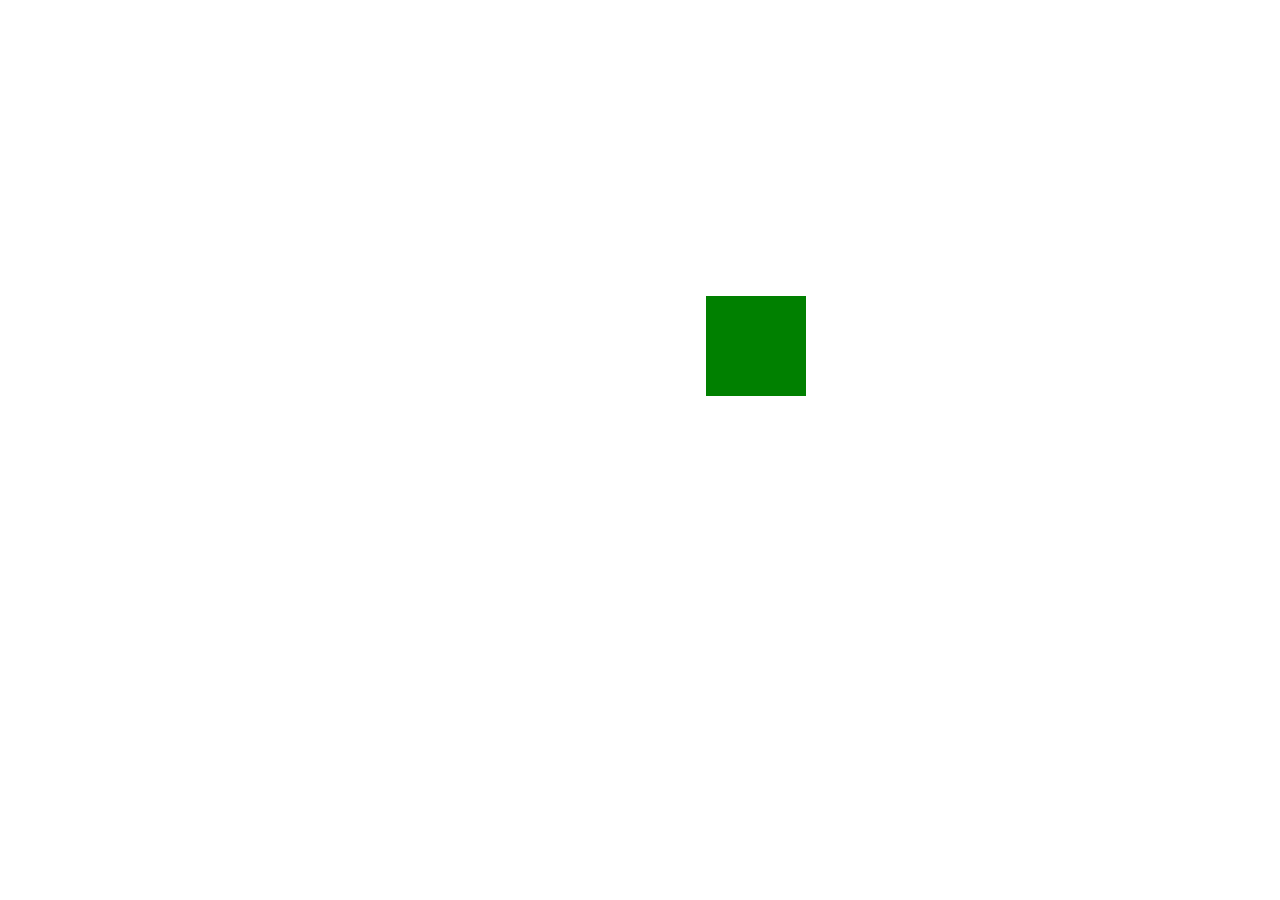
==== index.html @ 1ba421d8 "inital commit" ====
<!DOCTYPE html>
<html>

<head>
    <title>Bolierplate banner</title>
    <meta charset="utf-8">
    <meta http-equiv="X-UA-Compatible" content="IE=edge,chrome=1">
    <meta name="description" content="bolierplate banner">
    <meta name="viewport" content="width=device-width, initial-scale=1">
    <link rel="stylesheet" href="css/main.css">
</head>

<body>
 
 <div id="box"></div>

    <script src="js/olsTween.js" type="text/javascript" charset="utf-8" async defer></script>
    <script src="js/animation.js" type="text/javascript" charset="utf-8" async defer></script>
</body>

</html>
---- css/main.css ----
/*
*  html5 doctor css reset | http://html5doctor.com/html-5-reset-stylesheet
*/
html, body, div, span, object, iframe, h1, h2, h3, h4, h5, h6, p, blockquote, pre, abbr, address, cite, code, del, dfn, em, img, ins, kbd, q, samp, small, strong, sub, sup, var, b, i, dl, dt, dd, ol, ul, li, fieldset, form, label, legend, table, caption, tbody, tfoot, thead, tr, th, td, article, aside, canvas, details, figcaption, figure, footer, header, hgroup, menu, nav, section, summary, time, mark, audio, video {
  margin: 0;
  padding: 0;
  border: 0;
  outline: 0;
  font-size: 100%;
  vertical-align: baseline;
  background: transparent; }

body {
  line-height: 1; }

article, aside, details, figcaption, figure, footer, header, hgroup, menu, nav, section {
  display: block; }

nav ul {
  list-style: none; }

blockquote, q {
  quotes: none; }

blockquote:before, blockquote:after, q:before, q:after {
  content: none; }

a {
  margin: 0;
  padding: 0;
  font-size: 100%;
  vertical-align: baseline;
  background: transparent; }

ins {
  background-color: #ff9;
  color: #000;
  text-decoration: none; }

mark {
  background-color: #ff9;
  color: #000;
  font-style: italic;
  font-weight: bold; }

del {
  text-decoration: line-through; }

abbr[title], dfn[title] {
  border-bottom: 1px dotted;
  cursor: help; }

table {
  border-collapse: collapse;
  border-spacing: 0; }

hr {
  display: block;
  height: 1px;
  border: 0;
  border-top: 1px solid #ccc;
  margin: 1em 0;
  padding: 0; }

input, select {
  vertical-align: middle; }

#box {
  width: 100px;
  height: 100px;
  background: green; }

/*# sourceMappingURL=main.css.map */
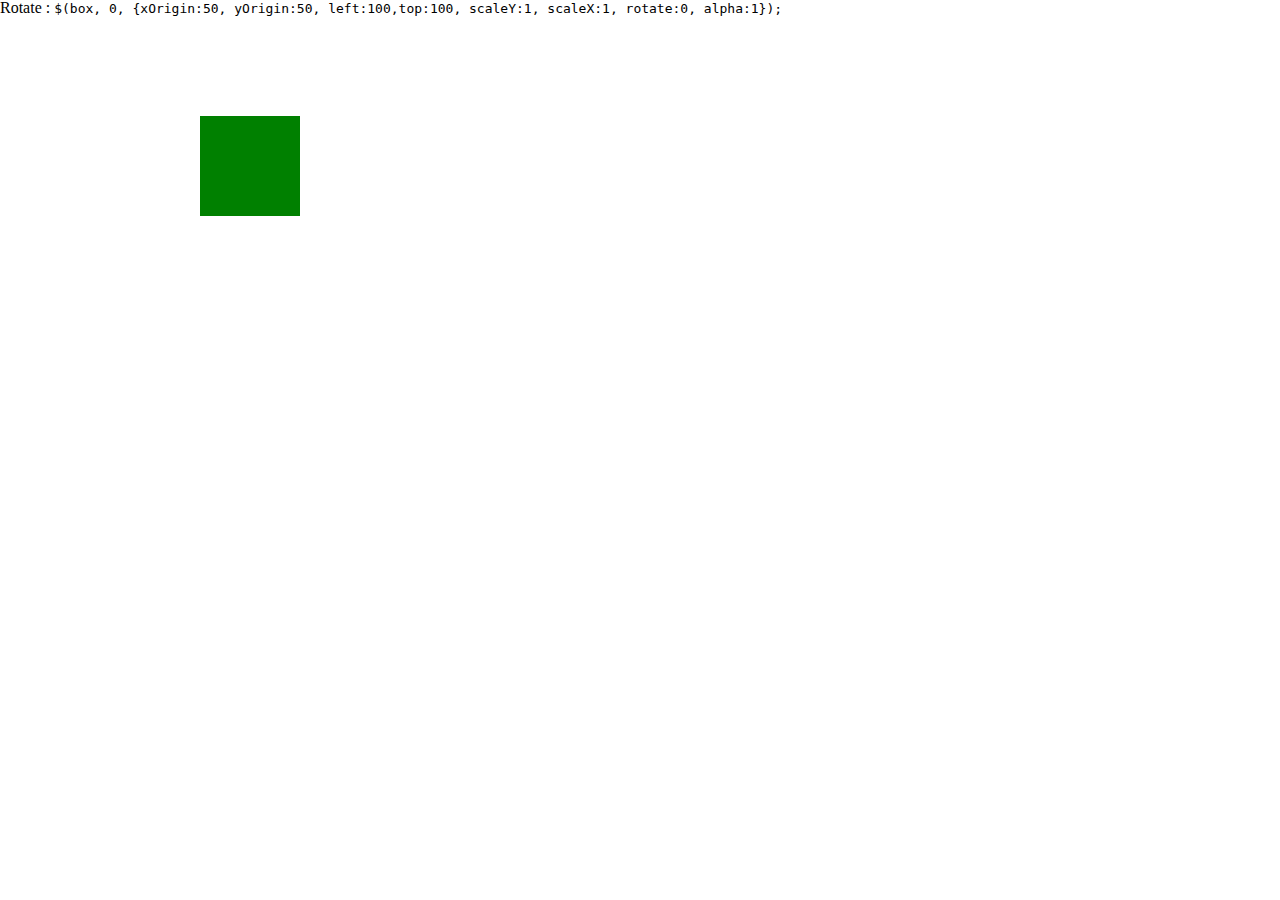
==== commit aba06297: "updates" ====
--- a/index.html
+++ b/index.html
@@ -12,6 +12,12 @@
 
 <body>
  
+ Rotate :
+
+<code>
+     $(box, 0, {xOrigin:50, yOrigin:50, left:100,top:100, scaleY:1, scaleX:1, rotate:0, alpha:1});
+</code>
+
  <div id="box"></div>
 
     <script src="js/olsTween.js" type="text/javascript" charset="utf-8" async defer></script>
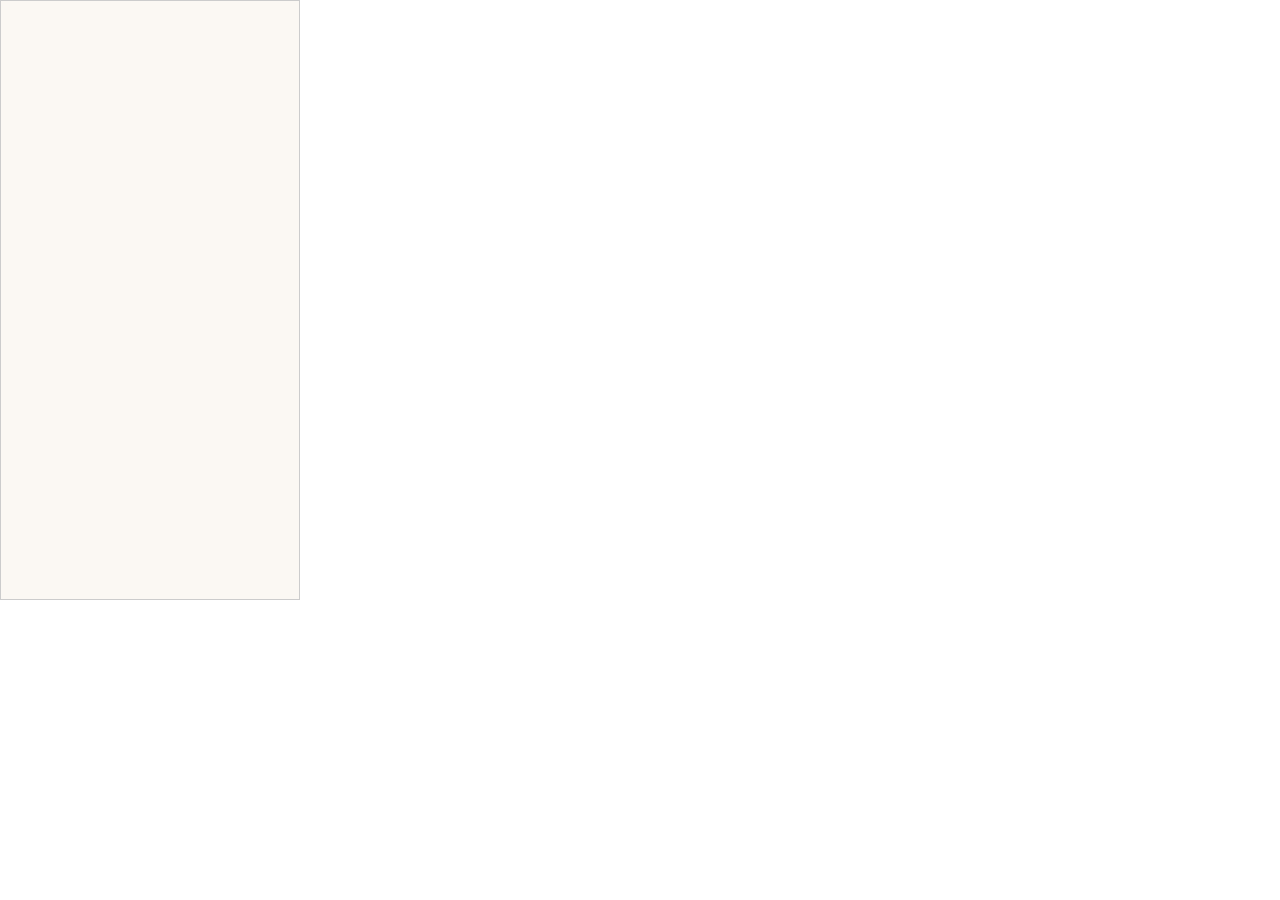
==== commit d7d5696b: "updated mixins, changed behavour of transforms and added skew" ====
--- a/index.html
+++ b/index.html
@@ -2,24 +2,17 @@
 <html>
 
 <head>
-    <title>Bolierplate banner</title>
+    <title>HTML5 Banner</title>
     <meta charset="utf-8">
-    <meta http-equiv="X-UA-Compatible" content="IE=edge,chrome=1">
+    <meta http-equiv="X-UA-Compatible" content="IE=edge">
     <meta name="description" content="bolierplate banner">
     <meta name="viewport" content="width=device-width, initial-scale=1">
     <link rel="stylesheet" href="css/main.css">
 </head>
 
 <body>
- 
- Rotate :
-
-<code>
-     $(box, 0, {xOrigin:50, yOrigin:50, left:100,top:100, scaleY:1, scaleX:1, rotate:0, alpha:1});
-</code>
-
- <div id="box"></div>
-
+    <div id="mainContent">
+    </div>
     <script src="js/olsTween.js" type="text/javascript" charset="utf-8" async defer></script>
     <script src="js/animation.js" type="text/javascript" charset="utf-8" async defer></script>
 </body>
--- a/css/main.css
+++ b/css/main.css
@@ -1,73 +1,49 @@
-/*
-*  html5 doctor css reset | http://html5doctor.com/html-5-reset-stylesheet
-*/
-html, body, div, span, object, iframe, h1, h2, h3, h4, h5, h6, p, blockquote, pre, abbr, address, cite, code, del, dfn, em, img, ins, kbd, q, samp, small, strong, sub, sup, var, b, i, dl, dt, dd, ol, ul, li, fieldset, form, label, legend, table, caption, tbody, tfoot, thead, tr, th, td, article, aside, canvas, details, figcaption, figure, footer, header, hgroup, menu, nav, section, summary, time, mark, audio, video {
+/* ==============================================================================================
+Sass variables 
+============================================================================================== */
+/* ==============================================================================================
+
+  Fonts 
+  To add fonts use fontPrep https://github.com/briangonzalez/fontprep to create font
+
+  To create a custom set of fonts convert to hex and use subset of fontprep or other font 
+  conversion tool -  http://www.unit-conversion.info/texttools/hexadecimal/ 
+ 
+============================================================================================== */
+html {
+  box-sizing: border-box; }
+
+*,
+*:before,
+*:after {
+  box-sizing: inherit; }
+
+body {
   margin: 0;
   padding: 0;
-  border: 0;
-  outline: 0;
-  font-size: 100%;
-  vertical-align: baseline;
-  background: transparent; }
+  color: #0c365a;
+  -webkit-font-smoothing: 1antialiased; }
 
-body {
-  line-height: 1; }
+#mainContent {
+  position: relative;
+  overflow: hidden;
+  width: 300px;
+  height: 600px;
+  cursor: pointer;
+  border: 1px solid #ccc;
+  background: #fbf8f3; }
 
-article, aside, details, figcaption, figure, footer, header, hgroup, menu, nav, section {
-  display: block; }
+#mainContent div,
+#mainContent img {
+  position: absolute; }
 
-nav ul {
-  list-style: none; }
-
-blockquote, q {
-  quotes: none; }
-
-blockquote:before, blockquote:after, q:before, q:after {
-  content: none; }
-
-a {
-  margin: 0;
-  padding: 0;
-  font-size: 100%;
-  vertical-align: baseline;
-  background: transparent; }
-
-ins {
-  background-color: #ff9;
-  color: #000;
-  text-decoration: none; }
-
-mark {
-  background-color: #ff9;
-  color: #000;
-  font-style: italic;
-  font-weight: bold; }
-
-del {
-  text-decoration: line-through; }
-
-abbr[title], dfn[title] {
-  border-bottom: 1px dotted;
-  cursor: help; }
-
-table {
-  border-collapse: collapse;
-  border-spacing: 0; }
-
-hr {
-  display: block;
-  height: 1px;
-  border: 0;
-  border-top: 1px solid #ccc;
-  margin: 1em 0;
-  padding: 0; }
-
-input, select {
-  vertical-align: middle; }
-
-#box {
-  width: 100px;
-  height: 100px;
-  background: green; }
+#bg-exit {
+  position: absolute;
+  top: 0;
+  left: 0;
+  width: 300px;
+  height: 600px;
+  cursor: pointer;
+  background-color: rgba(255, 255, 255, 0); }
 
 /*# sourceMappingURL=main.css.map */
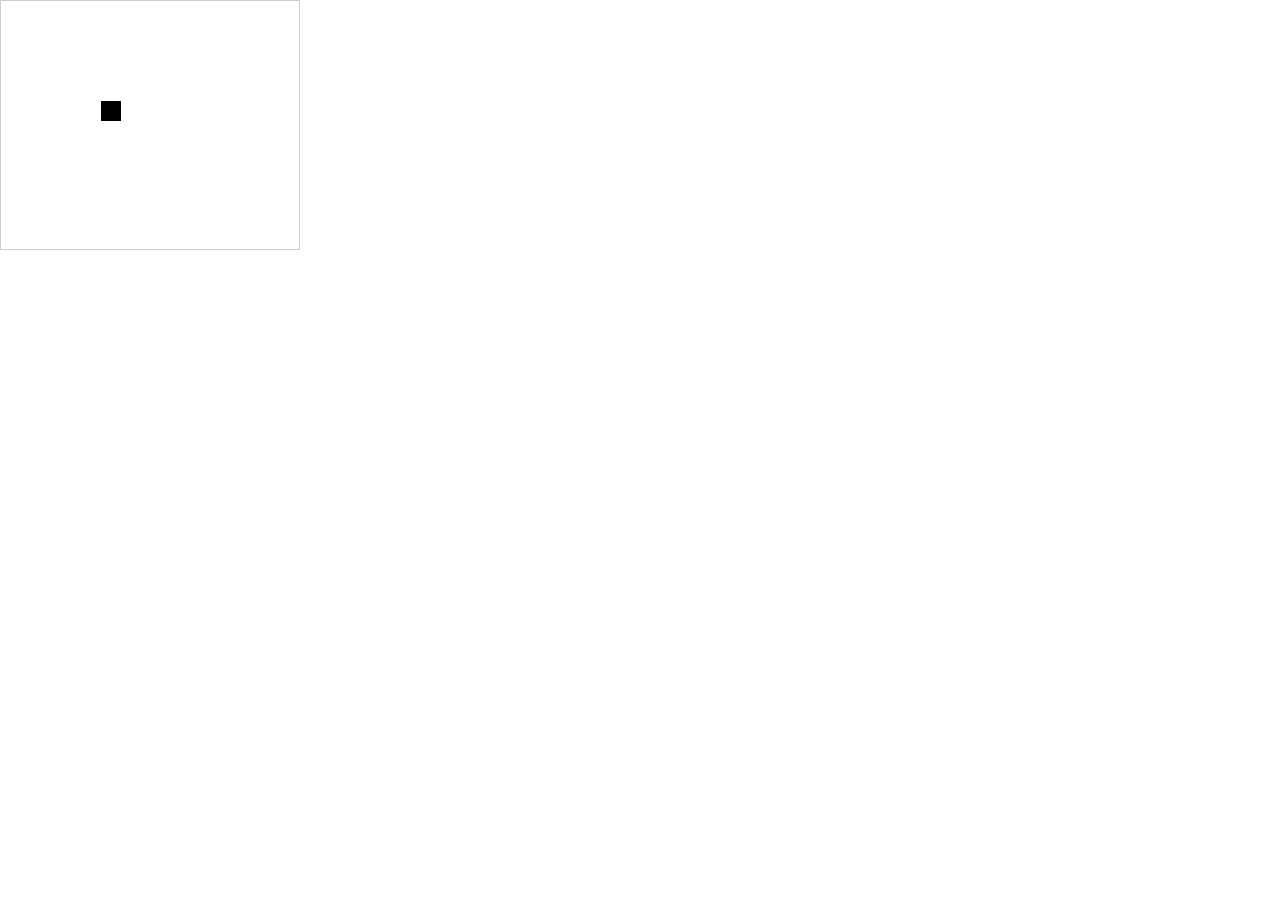
==== commit 5c8e39f2: "changed usage from preset Selectors to queryselector within tween function" ====
--- a/index.html
+++ b/index.html
@@ -11,7 +11,9 @@
 </head>
 
 <body>
+
     <div id="mainContent">
+    <div id="box"></div>
     </div>
     <script src="js/olsTween.js" type="text/javascript" charset="utf-8" async defer></script>
     <script src="js/animation.js" type="text/javascript" charset="utf-8" async defer></script>
--- a/css/main.css
+++ b/css/main.css
@@ -28,10 +28,10 @@
   position: relative;
   overflow: hidden;
   width: 300px;
-  height: 600px;
+  height: 250px;
   cursor: pointer;
   border: 1px solid #ccc;
-  background: #fbf8f3; }
+  background: #FFF; }
 
 #mainContent div,
 #mainContent img {
@@ -42,8 +42,12 @@
   top: 0;
   left: 0;
   width: 300px;
-  height: 600px;
-  cursor: pointer;
-  background-color: rgba(255, 255, 255, 0); }
+  height: 250px;
+  cursor: pointer; }
+
+#box {
+  width: 20px;
+  height: 20px;
+  background: black; }
 
 /*# sourceMappingURL=main.css.map */
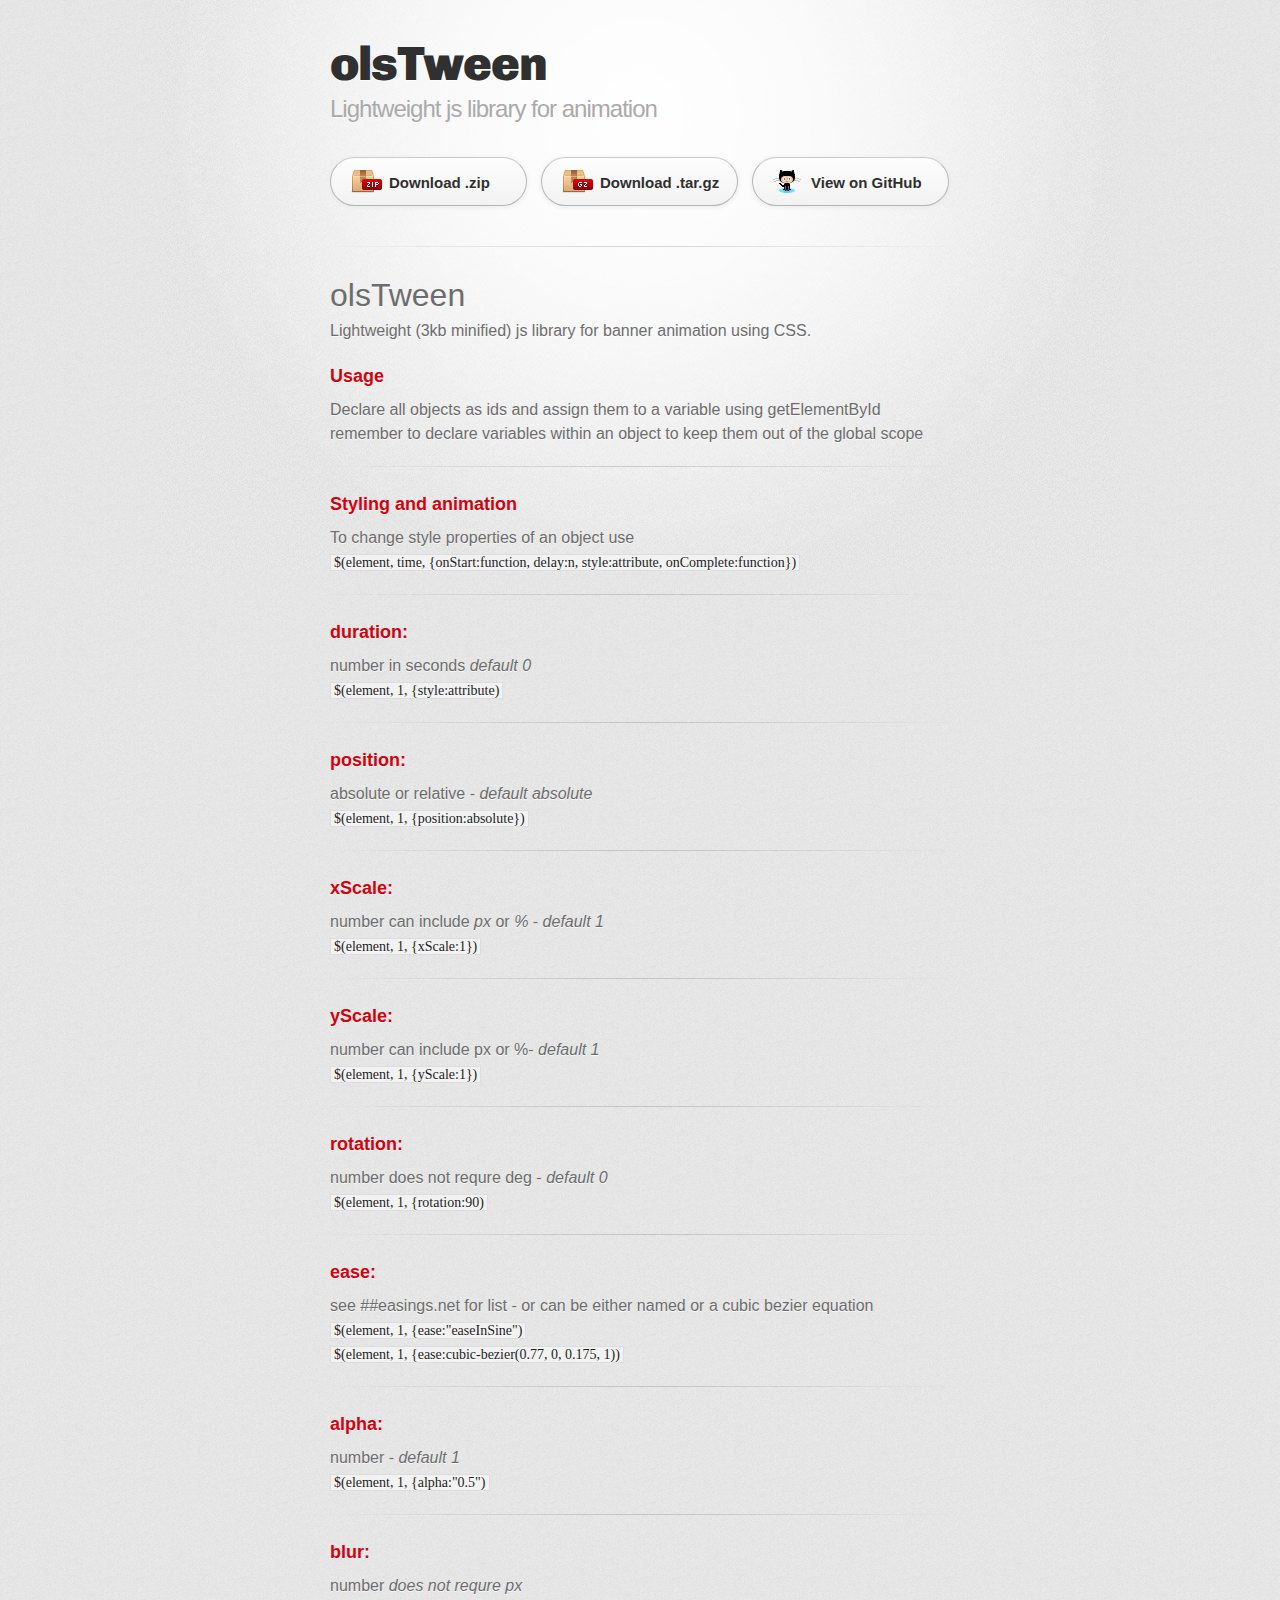
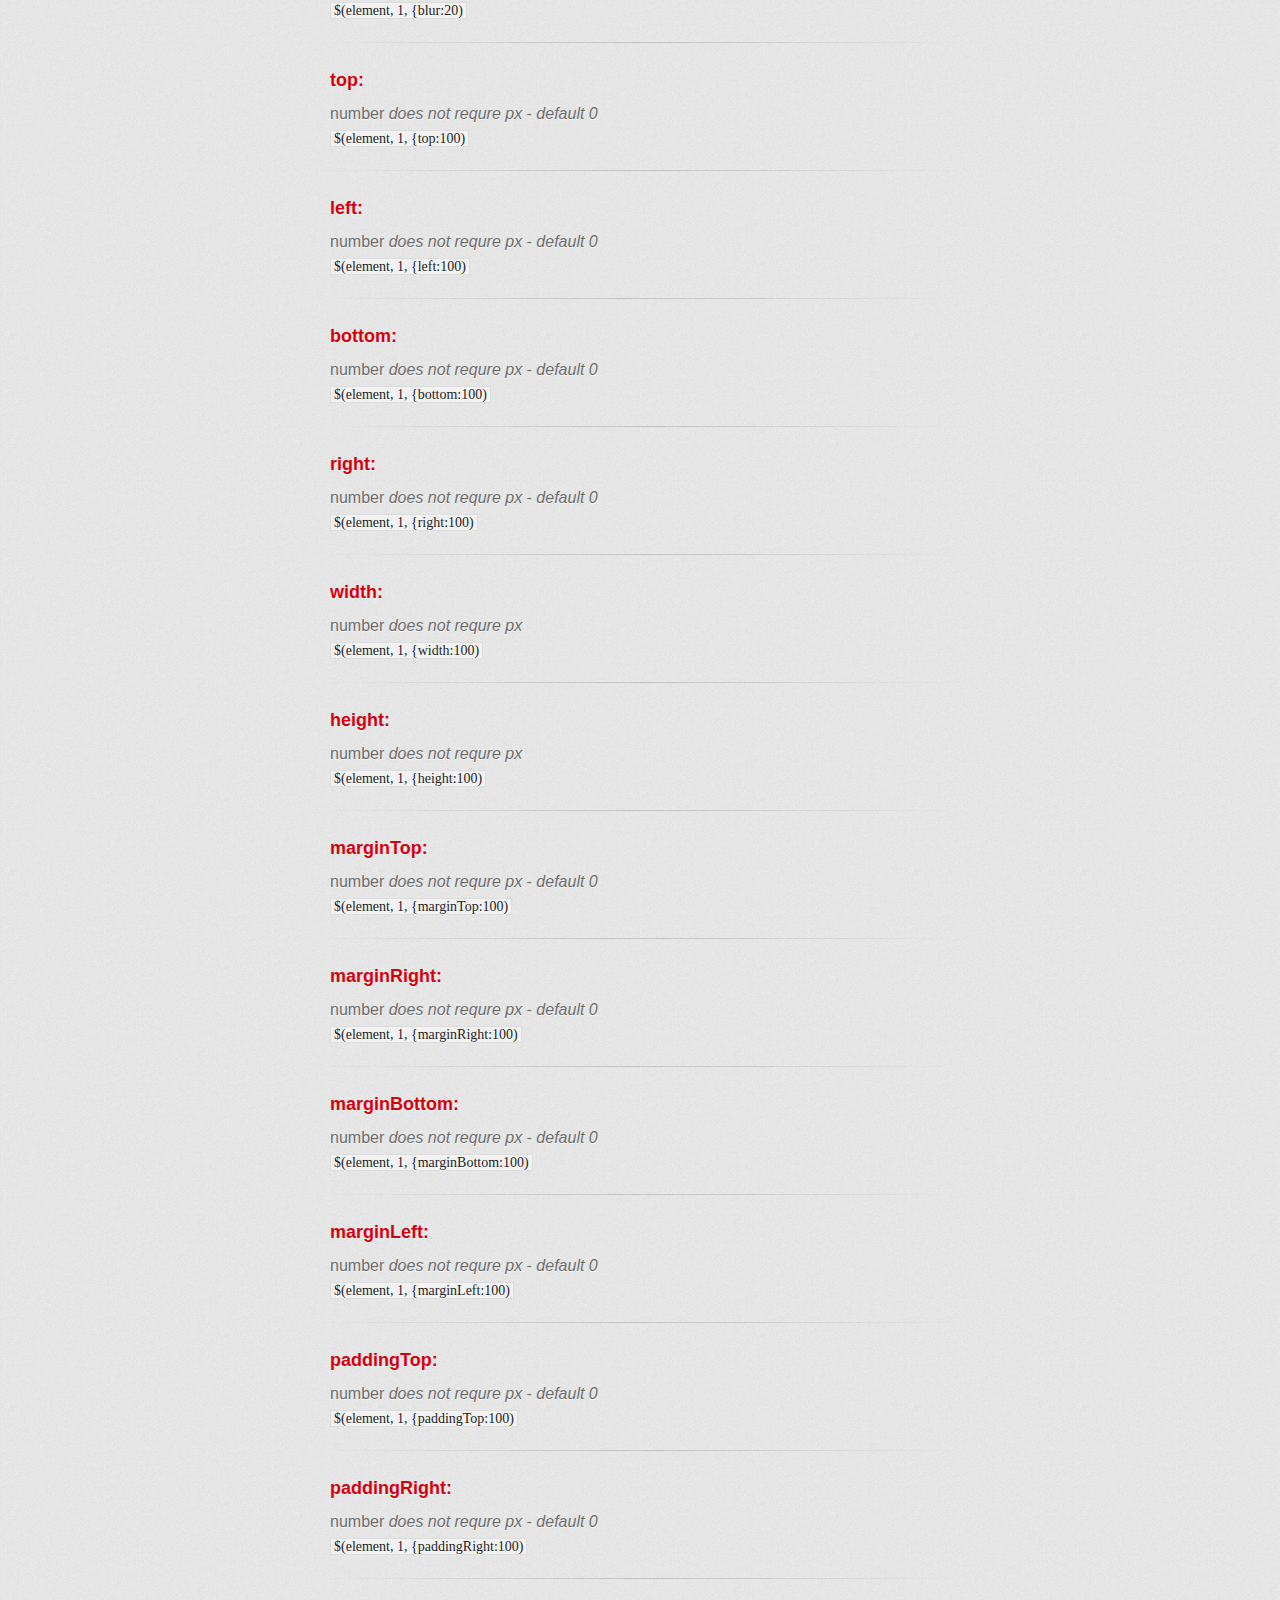
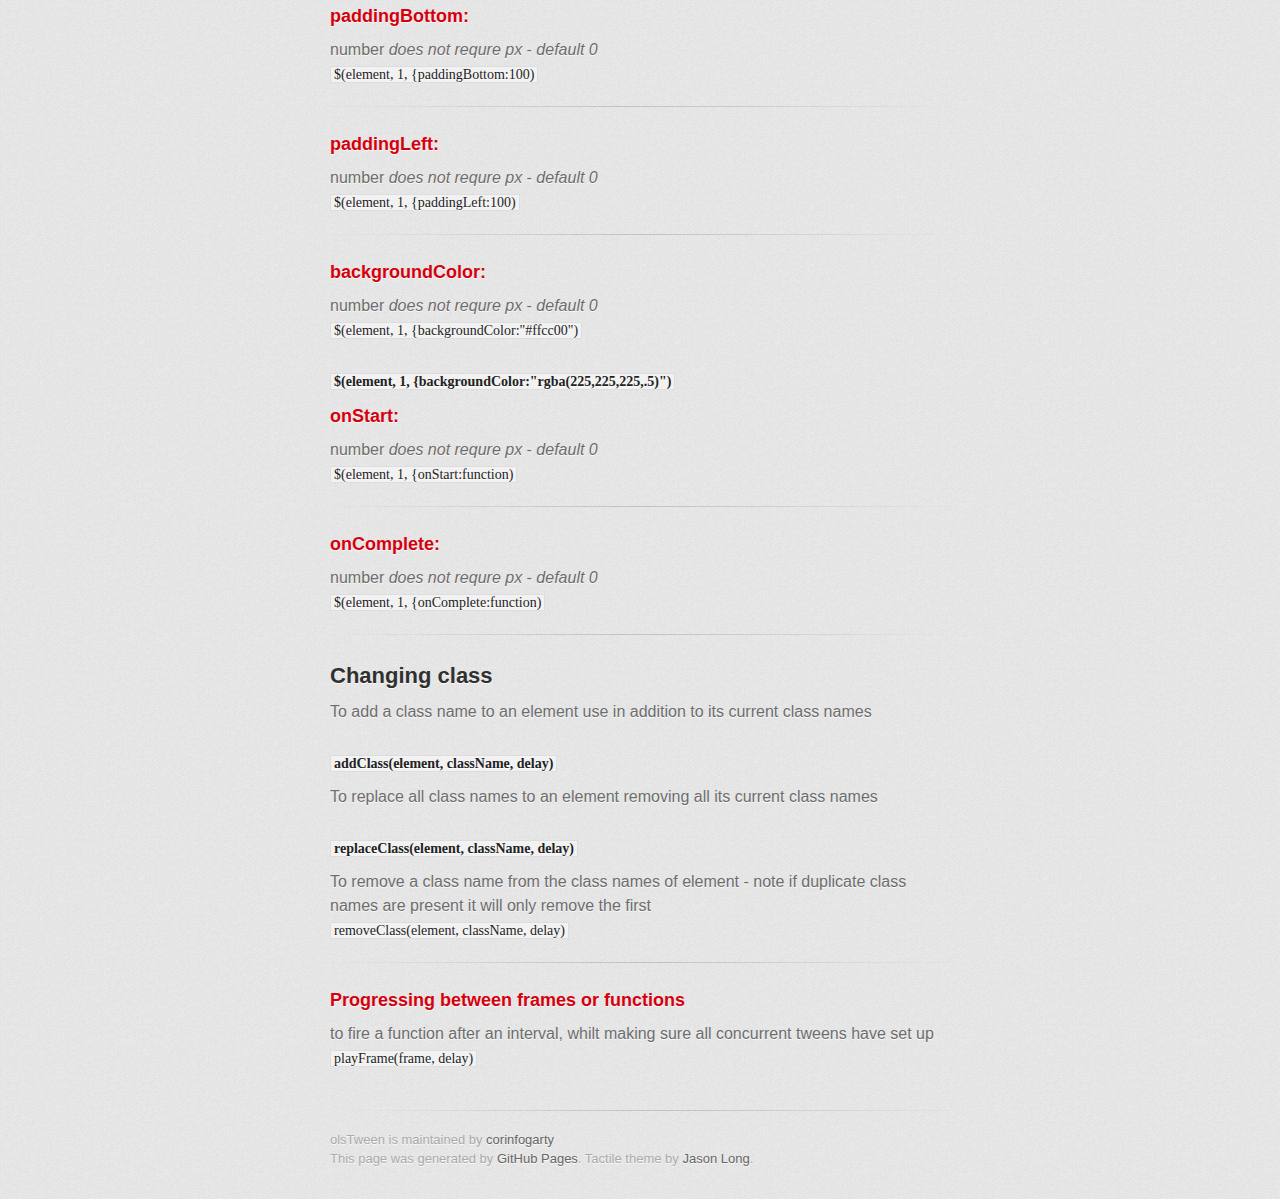
==== commit e2778062: "Create gh-pages branch via GitHub" ====
--- a/index.html
+++ b/index.html
@@ -1,22 +1,293 @@
 <!DOCTYPE html>
 <html>
-
-<head>
-    <title>HTML5 Banner</title>
-    <meta charset="utf-8">
-    <meta http-equiv="X-UA-Compatible" content="IE=edge">
-    <meta name="description" content="bolierplate banner">
-    <meta name="viewport" content="width=device-width, initial-scale=1">
-    <link rel="stylesheet" href="css/main.css">
-</head>
-
-<body>
-
-    <div id="mainContent">
-    <div id="box"></div>
+  <head>
+    <meta charset='utf-8'>
+    <meta http-equiv="X-UA-Compatible" content="chrome=1">
+    <link href='https://fonts.googleapis.com/css?family=Chivo:900' rel='stylesheet' type='text/css'>
+    <link rel="stylesheet" type="text/css" href="stylesheets/stylesheet.css" media="screen">
+    <link rel="stylesheet" type="text/css" href="stylesheets/github-dark.css" media="screen">
+    <link rel="stylesheet" type="text/css" href="stylesheets/print.css" media="print">
+    <!--[if lt IE 9]>
+    <script src="//html5shiv.googlecode.com/svn/trunk/html5.js"></script>
+    <![endif]-->
+    <title>olsTween by corinfogarty</title>
+  </head>
+
+  <body>
+    <div id="container">
+      <div class="inner">
+
+        <header>
+          <h1>olsTween</h1>
+          <h2>Lightweight js library for animation</h2>
+        </header>
+
+        <section id="downloads" class="clearfix">
+          <a href="https://github.com/corinfogarty/olsTween/zipball/master" id="download-zip" class="button"><span>Download .zip</span></a>
+          <a href="https://github.com/corinfogarty/olsTween/tarball/master" id="download-tar-gz" class="button"><span>Download .tar.gz</span></a>
+          <a href="https://github.com/corinfogarty/olsTween" id="view-on-github" class="button"><span>View on GitHub</span></a>
+        </section>
+
+        <hr>
+
+        <section id="main_content">
+          <h1>
+<a id="olstween" class="anchor" href="#olstween" aria-hidden="true"><span class="octicon octicon-link"></span></a>olsTween</h1>
+
+<p>Lightweight (3kb minified) js library for banner animation using CSS.</p>
+
+<h3>
+<a id="usage" class="anchor" href="#usage" aria-hidden="true"><span class="octicon octicon-link"></span></a>Usage</h3>
+
+<p>Declare all objects as ids and assign them to a variable using getElementById
+remember to declare variables within an object to keep them out of the global scope</p>
+
+<hr>
+
+<h3>
+<a id="styling-and-animation" class="anchor" href="#styling-and-animation" aria-hidden="true"><span class="octicon octicon-link"></span></a>Styling and animation</h3>
+
+<p>To change style properties of an object use<br>
+<code>$(element, time, {onStart:function, delay:n, style:attribute, onComplete:function})</code></p>
+
+<hr>
+
+<h3>
+<a id="duration" class="anchor" href="#duration" aria-hidden="true"><span class="octicon octicon-link"></span></a>duration:</h3>
+
+<p>number in seconds <em>default 0</em><br>
+<code>$(element, 1, {style:attribute)</code>  </p>
+
+<hr>
+
+<h3>
+<a id="position" class="anchor" href="#position" aria-hidden="true"><span class="octicon octicon-link"></span></a>position:</h3>
+
+<p>absolute or relative - <em>default absolute</em><br>
+<code>$(element, 1, {position:absolute})</code></p>
+
+<hr>
+
+<h3>
+<a id="xscale" class="anchor" href="#xscale" aria-hidden="true"><span class="octicon octicon-link"></span></a>xScale:</h3>
+
+<p>number can include <em>px</em> or <em>%</em> - <em>default 1</em><br>
+<code>$(element, 1, {xScale:1})</code></p>
+
+<hr>
+
+<h3>
+<a id="yscale" class="anchor" href="#yscale" aria-hidden="true"><span class="octicon octicon-link"></span></a>yScale:</h3>
+
+<p>number can include px or %- <em>default 1</em><br>
+<code>$(element, 1, {yScale:1})</code></p>
+
+<hr>
+
+<h3>
+<a id="rotation" class="anchor" href="#rotation" aria-hidden="true"><span class="octicon octicon-link"></span></a>rotation:</h3>
+
+<p>number does not requre deg - <em>default 0</em><br>
+<code>$(element, 1, {rotation:90)</code>  </p>
+
+<hr>
+
+<h3>
+<a id="ease" class="anchor" href="#ease" aria-hidden="true"><span class="octicon octicon-link"></span></a>ease:</h3>
+
+<p>see ##easings.net   for list -  or can be either named or a cubic bezier equation<br>
+<code>$(element, 1, {ease:"easeInSine")</code><br>
+<code>$(element, 1, {ease:cubic-bezier(0.77, 0, 0.175, 1))</code>  </p>
+
+<hr>
+
+<h3>
+<a id="alpha" class="anchor" href="#alpha" aria-hidden="true"><span class="octicon octicon-link"></span></a>alpha:</h3>
+
+<p>number - <em>default 1</em><br>
+<code>$(element, 1, {alpha:"0.5")</code></p>
+
+<hr>
+
+<h3>
+<a id="blur" class="anchor" href="#blur" aria-hidden="true"><span class="octicon octicon-link"></span></a>blur:</h3>
+
+<p>number <em>does not requre px</em><br>
+<code>$(element, 1, {blur:20)</code>  </p>
+
+<hr>
+
+<h3>
+<a id="top" class="anchor" href="#top" aria-hidden="true"><span class="octicon octicon-link"></span></a>top:</h3>
+
+<p>number <em>does not requre px</em> - <em>default 0</em><br>
+<code>$(element, 1, {top:100)</code>  </p>
+
+<hr>
+
+<h3>
+<a id="left" class="anchor" href="#left" aria-hidden="true"><span class="octicon octicon-link"></span></a>left:</h3>
+
+<p>number <em>does not requre px</em> - <em>default 0</em><br>
+<code>$(element, 1, {left:100)</code>  </p>
+
+<hr>
+
+<h3>
+<a id="bottom" class="anchor" href="#bottom" aria-hidden="true"><span class="octicon octicon-link"></span></a>bottom:</h3>
+
+<p>number <em>does not requre px</em> - <em>default 0</em><br>
+<code>$(element, 1, {bottom:100)</code>  </p>
+
+<hr>
+
+<h3>
+<a id="right" class="anchor" href="#right" aria-hidden="true"><span class="octicon octicon-link"></span></a>right:</h3>
+
+<p>number <em>does not requre px</em> - <em>default 0</em><br>
+<code>$(element, 1, {right:100)</code>  </p>
+
+<hr>
+
+<h3>
+<a id="width" class="anchor" href="#width" aria-hidden="true"><span class="octicon octicon-link"></span></a>width:</h3>
+
+<p>number <em>does not requre px</em><br>
+<code>$(element, 1, {width:100)</code>  </p>
+
+<hr>
+
+<h3>
+<a id="height" class="anchor" href="#height" aria-hidden="true"><span class="octicon octicon-link"></span></a>height:</h3>
+
+<p>number <em>does not requre px</em><br>
+<code>$(element, 1, {height:100)</code>  </p>
+
+<hr>
+
+<h3>
+<a id="margintop" class="anchor" href="#margintop" aria-hidden="true"><span class="octicon octicon-link"></span></a>marginTop:</h3>
+
+<p>number <em>does not requre px</em> - <em>default 0</em><br>
+<code>$(element, 1, {marginTop:100)</code>  </p>
+
+<hr>
+
+<h3>
+<a id="marginright" class="anchor" href="#marginright" aria-hidden="true"><span class="octicon octicon-link"></span></a>marginRight:</h3>
+
+<p>number <em>does not requre px</em> - <em>default 0</em><br>
+<code>$(element, 1, {marginRight:100)</code>  </p>
+
+<hr>
+
+<h3>
+<a id="marginbottom" class="anchor" href="#marginbottom" aria-hidden="true"><span class="octicon octicon-link"></span></a>marginBottom:</h3>
+
+<p>number <em>does not requre px</em> - <em>default 0</em><br>
+<code>$(element, 1, {marginBottom:100)</code>  </p>
+
+<hr>
+
+<h3>
+<a id="marginleft" class="anchor" href="#marginleft" aria-hidden="true"><span class="octicon octicon-link"></span></a>marginLeft:</h3>
+
+<p>number <em>does not requre px</em> - <em>default 0</em><br>
+<code>$(element, 1, {marginLeft:100)</code>  </p>
+
+<hr>
+
+<h3>
+<a id="paddingtop" class="anchor" href="#paddingtop" aria-hidden="true"><span class="octicon octicon-link"></span></a>paddingTop:</h3>
+
+<p>number <em>does not requre px</em> - <em>default 0</em><br>
+<code>$(element, 1, {paddingTop:100)</code>  </p>
+
+<hr>
+
+<h3>
+<a id="paddingright" class="anchor" href="#paddingright" aria-hidden="true"><span class="octicon octicon-link"></span></a>paddingRight:</h3>
+
+<p>number <em>does not requre px</em> - <em>default 0</em><br>
+<code>$(element, 1, {paddingRight:100)</code>  </p>
+
+<hr>
+
+<h3>
+<a id="paddingbottom" class="anchor" href="#paddingbottom" aria-hidden="true"><span class="octicon octicon-link"></span></a>paddingBottom:</h3>
+
+<p>number <em>does not requre px</em> - <em>default 0</em><br>
+<code>$(element, 1, {paddingBottom:100)</code>  </p>
+
+<hr>
+
+<h3>
+<a id="paddingleft" class="anchor" href="#paddingleft" aria-hidden="true"><span class="octicon octicon-link"></span></a>paddingLeft:</h3>
+
+<p>number <em>does not requre px</em> - <em>default 0</em><br>
+<code>$(element, 1, {paddingLeft:100)</code>  </p>
+
+<hr>
+
+<h3>
+<a id="backgroundcolor" class="anchor" href="#backgroundcolor" aria-hidden="true"><span class="octicon octicon-link"></span></a>backgroundColor:</h3>
+
+<p>number <em>does not requre px</em> - <em>default 0</em><br>
+<code>$(element, 1, {backgroundColor:"#ffcc00")</code>  </p>
+
+<h2>
+<a id="element-1-backgroundcolorrgba2252252255--" class="anchor" href="#element-1-backgroundcolorrgba2252252255--" aria-hidden="true"><span class="octicon octicon-link"></span></a><code>$(element, 1, {backgroundColor:"rgba(225,225,225,.5)")</code>  </h2>
+
+<h3>
+<a id="onstart" class="anchor" href="#onstart" aria-hidden="true"><span class="octicon octicon-link"></span></a>onStart:</h3>
+
+<p>number <em>does not requre px</em> - <em>default 0</em><br>
+<code>$(element, 1, {onStart:function)</code>  </p>
+
+<hr>
+
+<h3>
+<a id="oncomplete" class="anchor" href="#oncomplete" aria-hidden="true"><span class="octicon octicon-link"></span></a>onComplete:</h3>
+
+<p>number <em>does not requre px</em> - <em>default 0</em><br>
+<code>$(element, 1, {onComplete:function)</code>  </p>
+
+<hr>
+
+<h2>
+<a id="changing-class" class="anchor" href="#changing-class" aria-hidden="true"><span class="octicon octicon-link"></span></a>Changing class</h2>
+
+<p>To add a class name to an element use in addition to its current class names    </p>
+
+<h2>
+<a id="addclasselement-classname-delay" class="anchor" href="#addclasselement-classname-delay" aria-hidden="true"><span class="octicon octicon-link"></span></a><code>addClass(element, className, delay)</code>
+</h2>
+
+<p>To replace all class names to an element removing all its current class names    </p>
+
+<h2>
+<a id="replaceclasselement-classname-delay" class="anchor" href="#replaceclasselement-classname-delay" aria-hidden="true"><span class="octicon octicon-link"></span></a><code>replaceClass(element, className, delay)</code>
+</h2>
+
+<p>To remove a class name from the class names of element - note if duplicate class names are present it will only remove the first<br>
+<code>removeClass(element, className, delay)</code></p>
+
+<hr>
+
+<h3>
+<a id="progressing-between-frames-or-functions" class="anchor" href="#progressing-between-frames-or-functions" aria-hidden="true"><span class="octicon octicon-link"></span></a>Progressing between frames or functions</h3>
+
+<p>to fire a function after an interval, whilt making sure all concurrent tweens have set up<br>
+<code>playFrame(frame, delay)</code></p>
+        </section>
+
+        <footer>
+          olsTween is maintained by <a href="https://github.com/corinfogarty">corinfogarty</a><br>
+          This page was generated by <a href="https://pages.github.com">GitHub Pages</a>. Tactile theme by <a href="https://twitter.com/jasonlong">Jason Long</a>.
+        </footer>
+
+        
+      </div>
     </div>
-    <script src="js/olsTween.js" type="text/javascript" charset="utf-8" async defer></script>
-    <script src="js/animation.js" type="text/javascript" charset="utf-8" async defer></script>
-</body>
-
+  </body>
 </html>
--- a/stylesheets/stylesheet.css
+++ b/stylesheets/stylesheet.css
@@ -0,0 +1,373 @@
+/* http://meyerweb.com/eric/tools/css/reset/
+   v2.0 | 20110126
+   License: none (public domain)
+*/
+html, body, div, span, applet, object, iframe,
+h1, h2, h3, h4, h5, h6, p, blockquote, pre,
+a, abbr, acronym, address, big, cite, code,
+del, dfn, em, img, ins, kbd, q, s, samp,
+small, strike, strong, sub, sup, tt, var,
+b, u, i, center,
+dl, dt, dd, ol, ul, li,
+fieldset, form, label, legend,
+table, caption, tbody, tfoot, thead, tr, th, td,
+article, aside, canvas, details, embed,
+figure, figcaption, footer, header, hgroup,
+menu, nav, output, ruby, section, summary,
+time, mark, audio, video {
+	padding: 0;
+	margin: 0;
+	font: inherit;
+	font-size: 100%;
+	vertical-align: baseline;
+	border: 0;
+}
+/* HTML5 display-role reset for older browsers */
+article, aside, details, figcaption, figure,
+footer, header, hgroup, menu, nav, section {
+	display: block;
+}
+body {
+	line-height: 1;
+}
+ol, ul {
+	list-style: none;
+}
+blockquote, q {
+	quotes: none;
+}
+blockquote:before, blockquote:after,
+q:before, q:after {
+	content: '';
+	content: none;
+}
+table {
+	border-spacing: 0;
+	border-collapse: collapse;
+}
+
+/* LAYOUT STYLES */
+body {
+  font-family: 'Helvetica Neue', Helvetica, Arial, serif;
+  font-size: 1em;
+  line-height: 1.5;
+  color: #6d6d6d;
+  text-shadow: 0 1px 0 rgba(255, 255, 255, 0.8);
+  background: #e7e7e7 url(../images/body-bg.png) 0 0 repeat;
+}
+
+a {
+  color: #d5000d;
+}
+a:hover {
+  color: #c5000c;
+}
+
+header {
+  padding-top: 35px;
+  padding-bottom: 25px;
+}
+
+header h1 {
+  font-family: 'Chivo', 'Helvetica Neue', Helvetica, Arial, serif;
+  font-size: 48px; font-weight: 900;
+  line-height: 1.2;
+  color: #303030;
+  letter-spacing: -1px;
+}
+
+header h2 {
+  font-size: 24px;
+  font-weight: normal;
+  line-height: 1.3;
+  color: #aaa;
+  letter-spacing: -1px;
+}
+
+#container {
+  min-height: 595px;
+  background: transparent url(../images/highlight-bg.jpg) 50% 0 no-repeat;
+}
+
+.inner {
+  width: 620px;
+  margin: 0 auto;
+}
+
+#container .inner img {
+  max-width: 100%;
+}
+
+#downloads {
+  margin-bottom: 40px;
+}
+
+a.button {
+  display: block;
+  float: left;
+  width: 179px;
+  padding: 12px 8px 12px 8px;
+  margin-right: 14px;
+  font-size: 15px;
+  font-weight: bold;
+  line-height: 25px;
+  color: #303030;
+  background: #fdfdfd; /* Old browsers */
+  background: -moz-linear-gradient(top,  #fdfdfd 0%, #f2f2f2 100%); /* FF3.6+ */
+  background: -webkit-gradient(linear, left top, left bottom, color-stop(0%,#fdfdfd), color-stop(100%,#f2f2f2)); /* Chrome,Safari4+ */
+  background: -webkit-linear-gradient(top,  #fdfdfd 0%,#f2f2f2 100%); /* Chrome10+,Safari5.1+ */
+  background: -o-linear-gradient(top,  #fdfdfd 0%,#f2f2f2 100%); /* Opera 11.10+ */
+  background: -ms-linear-gradient(top,  #fdfdfd 0%,#f2f2f2 100%); /* IE10+ */
+  background: linear-gradient(top,  #fdfdfd 0%,#f2f2f2 100%); /* W3C */
+  filter: progid:DXImageTransform.Microsoft.gradient( startColorstr='#fdfdfd', endColorstr='#f2f2f2',GradientType=0 ); /* IE6-9 */
+  border-top: solid 1px #cbcbcb;
+  border-right: solid 1px #b7b7b7;
+  border-bottom: solid 1px #b3b3b3;
+  border-left: solid 1px #b7b7b7;
+  border-radius: 30px;
+  -webkit-box-shadow: 10px 10px 5px #888;
+  -moz-box-shadow: 10px 10px 5px #888;
+  box-shadow: 0px 1px 5px #e8e8e8;
+  -moz-border-radius: 30px;
+  -webkit-border-radius: 30px;
+}
+a.button:hover {
+  background: #fafafa; /* Old browsers */
+  background: -moz-linear-gradient(top,  #fdfdfd 0%, #f6f6f6 100%); /* FF3.6+ */
+  background: -webkit-gradient(linear, left top, left bottom, color-stop(0%,#fdfdfd), color-stop(100%,#f6f6f6)); /* Chrome,Safari4+ */
+  background: -webkit-linear-gradient(top,  #fdfdfd 0%,#f6f6f6 100%); /* Chrome10+,Safari5.1+ */
+  background: -o-linear-gradient(top,  #fdfdfd 0%,#f6f6f6 100%); /* Opera 11.10+ */
+  background: -ms-linear-gradient(top,  #fdfdfd 0%,#f6f6f6 100%); /* IE10+ */
+  background: linear-gradient(top,  #fdfdfd 0%,#f6f6f6, 100%); /* W3C */
+  filter: progid:DXImageTransform.Microsoft.gradient( startColorstr='#fdfdfd', endColorstr='#f6f6f6',GradientType=0 ); /* IE6-9 */
+  border-top: solid 1px #b7b7b7;
+  border-right: solid 1px #b3b3b3;
+  border-bottom: solid 1px #b3b3b3;
+  border-left: solid 1px #b3b3b3;
+}
+
+a.button span {
+  display: block;
+  height: 23px;
+  padding-left: 50px;
+}
+
+#download-zip span {
+  background: transparent url(../images/zip-icon.png) 12px 50% no-repeat;
+}
+#download-tar-gz span {
+  background: transparent url(../images/tar-gz-icon.png) 12px 50% no-repeat;
+}
+#view-on-github span {
+  background: transparent url(../images/octocat-icon.png) 12px 50% no-repeat;
+}
+#view-on-github {
+  margin-right: 0;
+}
+
+code, pre {
+  margin-bottom: 30px;
+  font-family: Monaco, "Bitstream Vera Sans Mono", "Lucida Console", Terminal;
+  font-size: 14px;
+  color: #222;
+}
+
+code {
+  padding: 0 3px;
+  background-color: #f2f2f2;
+  border: solid 1px #ddd;
+}
+
+pre {
+  padding: 20px;
+  overflow: auto;
+  color: #f2f2f2;
+  text-shadow: none;
+  background: #303030;
+}
+pre code {
+  padding: 0;
+  color: #f2f2f2;
+  background-color: #303030;
+  border: none;
+}
+
+ul, ol, dl {
+  margin-bottom: 20px;
+}
+
+
+/* COMMON STYLES */
+
+hr {
+  height: 1px;
+  padding-bottom: 1em;
+  margin-top: 1em;
+  line-height: 1px;
+  background: transparent url('../images/hr.png') 50% 0 no-repeat;
+  border: none;
+}
+
+strong {
+  font-weight: bold;
+}
+
+em {
+  font-style: italic;
+}
+
+table {
+  width: 100%;
+  border: 1px solid #ebebeb;
+}
+
+th {
+  font-weight: 500;
+}
+
+td {
+  font-weight: 300;
+  text-align: center;
+  border: 1px solid #ebebeb;
+}
+
+form {
+  padding: 20px;
+  background: #f2f2f2;
+
+}
+
+
+/* GENERAL ELEMENT TYPE STYLES */
+
+h1 {
+  font-size: 32px;
+}
+
+h2 {
+  margin-bottom: 8px;
+  font-size: 22px;
+  font-weight: bold;
+  color: #303030;
+}
+
+h3 {
+  margin-bottom: 8px;
+  font-size: 18px;
+  font-weight: bold;
+  color: #d5000d;
+}
+
+h4 {
+  font-size: 16px;
+  font-weight: bold;
+  color: #303030;
+}
+
+h5 {
+  font-size: 1em;
+  color: #303030;
+}
+
+h6 {
+  font-size: .8em;
+  color: #303030;
+}
+
+p {
+  margin-bottom: 20px;
+  font-weight: 300;
+}
+
+a {
+  text-decoration: none;
+}
+
+p a {
+  font-weight: 400;
+}
+
+blockquote {
+  padding: 0 0 0 30px;
+  margin-bottom: 20px;
+  font-size: 1.6em;
+  border-left: 10px solid #e9e9e9;
+}
+
+ul li {
+  list-style-position: inside;
+  list-style: disc;
+  padding-left: 20px;
+}
+
+ol li {
+  list-style-position: inside;
+  list-style: decimal;
+  padding-left: 3px;
+}
+
+dl dt {
+  color: #303030;
+}
+
+footer {
+  padding-top: 20px;
+  padding-bottom: 30px;
+  margin-top: 40px;
+  font-size: 13px;
+  color: #aaa;
+  background: transparent url('../images/hr.png') 0 0 no-repeat;
+}
+
+footer a {
+  color: #666;
+}
+footer a:hover {
+  color: #444;
+}
+
+/* MISC */
+.clearfix:after {
+  display: block;
+  height: 0;
+  clear: both;
+  visibility: hidden;
+  content: '.';
+}
+
+.clearfix {display: inline-block;}
+* html .clearfix {height: 1%;}
+.clearfix {display: block;}
+
+/* #Media Queries
+================================================== */
+
+/* Smaller than standard 960 (devices and browsers) */
+@media only screen and (max-width: 959px) { }
+
+/* Tablet Portrait size to standard 960 (devices and browsers) */
+@media only screen and (min-width: 768px) and (max-width: 959px) { }
+
+/* All Mobile Sizes (devices and browser) */
+@media only screen and (max-width: 767px) {
+  header {
+    padding-top: 10px;
+    padding-bottom: 10px;
+  }
+  #downloads {
+    margin-bottom: 25px;
+  }
+  #download-zip, #download-tar-gz {
+    display: none;
+  }
+  .inner {
+    width: 94%;
+    margin: 0 auto;
+  }
+}
+
+/* Mobile Landscape Size to Tablet Portrait (devices and browsers) */
+@media only screen and (min-width: 480px) and (max-width: 767px) { }
+
+/* Mobile Portrait Size to Mobile Landscape Size (devices and browsers) */
+@media only screen and (max-width: 479px) { }
--- a/stylesheets/github-dark.css
+++ b/stylesheets/github-dark.css
@@ -0,0 +1,116 @@
+/*
+   Copyright 2014 GitHub Inc.
+
+   Licensed under the Apache License, Version 2.0 (the "License");
+   you may not use this file except in compliance with the License.
+   You may obtain a copy of the License at
+
+       http://www.apache.org/licenses/LICENSE-2.0
+
+   Unless required by applicable law or agreed to in writing, software
+   distributed under the License is distributed on an "AS IS" BASIS,
+   WITHOUT WARRANTIES OR CONDITIONS OF ANY KIND, either express or implied.
+   See the License for the specific language governing permissions and
+   limitations under the License.
+
+*/
+
+.pl-c /* comment */ {
+  color: #969896;
+}
+
+.pl-c1      /* constant, markup.raw, meta.diff.header, meta.module-reference, meta.property-name, support, support.constant, support.variable, variable.other.constant */,
+.pl-s .pl-v /* string variable */ {
+  color: #0099cd;
+}
+
+.pl-e  /* entity */,
+.pl-en /* entity.name */ {
+  color: #9774cb;
+}
+
+.pl-s .pl-s1 /* string source */,
+.pl-smi      /* storage.modifier.import, storage.modifier.package, storage.type.java, variable.other, variable.parameter.function */ {
+  color: #ddd;
+}
+
+.pl-ent /* entity.name.tag */ {
+  color: #7bcc72;
+}
+
+.pl-k /* keyword, storage, storage.type */ {
+  color: #cc2372;
+}
+
+.pl-pds              /* punctuation.definition.string, string.regexp.character-class */,
+.pl-s                /* string */,
+.pl-s .pl-pse .pl-s1 /* string punctuation.section.embedded source */,
+.pl-sr               /* string.regexp */,
+.pl-sr .pl-cce       /* string.regexp constant.character.escape */,
+.pl-sr .pl-sra       /* string.regexp string.regexp.arbitrary-repitition */,
+.pl-sr .pl-sre       /* string.regexp source.ruby.embedded */ {
+  color: #3c66e2;
+}
+
+.pl-v /* variable */ {
+  color: #fb8764;
+}
+
+.pl-id /* invalid.deprecated */ {
+  color: #e63525;
+}
+
+.pl-ii /* invalid.illegal */ {
+  background-color: #e63525;
+  color: #f8f8f8;
+}
+
+.pl-sr .pl-cce /* string.regexp constant.character.escape */ {
+  color: #7bcc72;
+  font-weight: bold;
+}
+
+.pl-ml /* markup.list */ {
+  color: #c26b2b;
+}
+
+.pl-mh        /* markup.heading */,
+.pl-mh .pl-en /* markup.heading entity.name */,
+.pl-ms        /* meta.separator */ {
+  color: #264ec5;
+  font-weight: bold;
+}
+
+.pl-mq /* markup.quote */ {
+  color: #00acac;
+}
+
+.pl-mi /* markup.italic */ {
+  color: #ddd;
+  font-style: italic;
+}
+
+.pl-mb /* markup.bold */ {
+  color: #ddd;
+  font-weight: bold;
+}
+
+.pl-md /* markup.deleted, meta.diff.header.from-file */ {
+  background-color: #ffecec;
+  color: #bd2c00;
+}
+
+.pl-mi1 /* markup.inserted, meta.diff.header.to-file */ {
+  background-color: #eaffea;
+  color: #55a532;
+}
+
+.pl-mdr /* meta.diff.range */ {
+  color: #9774cb;
+  font-weight: bold;
+}
+
+.pl-mo /* meta.output */ {
+  color: #264ec5;
+}
+
--- a/stylesheets/print.css
+++ b/stylesheets/print.css
@@ -0,0 +1,228 @@
+html, body, div, span, applet, object, iframe,
+h1, h2, h3, h4, h5, h6, p, blockquote, pre,
+a, abbr, acronym, address, big, cite, code,
+del, dfn, em, img, ins, kbd, q, s, samp,
+small, strike, strong, sub, sup, tt, var,
+b, u, i, center,
+dl, dt, dd, ol, ul, li,
+fieldset, form, label, legend,
+table, caption, tbody, tfoot, thead, tr, th, td,
+article, aside, canvas, details, embed,
+figure, figcaption, footer, header, hgroup,
+menu, nav, output, ruby, section, summary,
+time, mark, audio, video {
+  padding: 0;
+  margin: 0;
+  font: inherit;
+  font-size: 100%;
+  vertical-align: baseline;
+  border: 0;
+}
+/* HTML5 display-role reset for older browsers */
+article, aside, details, figcaption, figure,
+footer, header, hgroup, menu, nav, section {
+  display: block;
+}
+body {
+  line-height: 1;
+}
+ol, ul {
+  list-style: none;
+}
+blockquote, q {
+  quotes: none;
+}
+blockquote:before, blockquote:after,
+q:before, q:after {
+  content: '';
+  content: none;
+}
+table {
+  border-spacing: 0;
+  border-collapse: collapse;
+}
+body {
+  font-family: 'Helvetica Neue', Helvetica, Arial, serif;
+  font-size: 13px;
+  line-height: 1.5;
+  color: #000;
+}
+
+a {
+  font-weight: bold;
+  color: #d5000d;
+}
+
+header {
+  padding-top: 35px;
+  padding-bottom: 10px;
+}
+
+header h1 {
+  font-size: 48px;
+  font-weight: bold;
+  line-height: 1.2;
+  color: #303030;
+  letter-spacing: -1px;
+}
+
+header h2 {
+  font-size: 24px;
+  font-weight: normal;
+  line-height: 1.3;
+  color: #aaa;
+  letter-spacing: -1px;
+}
+#downloads {
+  display: none;
+}
+#main_content {
+  padding-top: 20px;
+}
+
+code, pre {
+  margin-bottom: 30px;
+  font-family: Monaco, "Bitstream Vera Sans Mono", "Lucida Console", Terminal;
+  font-size: 12px;
+  color: #222;
+}
+
+code {
+  padding: 0 3px;
+}
+
+pre {
+  padding: 20px;
+  overflow: auto;
+  border: solid 1px #ddd;
+}
+pre code {
+  padding: 0;
+}
+
+ul, ol, dl {
+  margin-bottom: 20px;
+}
+
+
+/* COMMON STYLES */
+
+table {
+  width: 100%;
+  border: 1px solid #ebebeb;
+}
+
+th {
+  font-weight: 500;
+}
+
+td {
+  font-weight: 300;
+  text-align: center;
+  border: 1px solid #ebebeb;
+}
+
+form {
+  padding: 20px;
+  background: #f2f2f2;
+
+}
+
+
+/* GENERAL ELEMENT TYPE STYLES */
+
+h1 {
+  font-size: 2.8em;
+}
+
+h2 {
+  margin-bottom: 8px;
+  font-size: 22px;
+  font-weight: bold;
+  color: #303030;
+}
+
+h3 {
+  margin-bottom: 8px;
+  font-size: 18px;
+  font-weight: bold;
+  color: #d5000d;
+}
+
+h4 {
+  font-size: 16px;
+  font-weight: bold;
+  color: #303030;
+}
+
+h5 {
+  font-size: 1em;
+  color: #303030;
+}
+
+h6 {
+  font-size: .8em;
+  color: #303030;
+}
+
+p {
+  margin-bottom: 20px;
+  font-weight: 300;
+}
+
+a {
+  text-decoration: none;
+}
+
+p a {
+  font-weight: 400;
+}
+
+blockquote {
+  padding: 0 0 0 30px;
+  margin-bottom: 20px;
+  font-size: 1.6em;
+  border-left: 10px solid #e9e9e9;
+}
+
+ul li {
+  list-style-position: inside;
+  list-style: disc;
+  padding-left: 20px;
+}
+
+ol li {
+  list-style-position: inside;
+  list-style: decimal;
+  padding-left: 3px;
+}
+
+dl dd {
+  font-style: italic;
+  font-weight: 100;
+}
+
+footer {
+  padding-top: 20px;
+  padding-bottom: 30px;
+  margin-top: 40px;
+  font-size: 13px;
+  color: #aaa;
+}
+
+footer a {
+  color: #666;
+}
+
+/* MISC */
+.clearfix:after {
+  display: block;
+  height: 0;
+  clear: both;
+  visibility: hidden;
+  content: '.';
+}
+
+.clearfix {display: inline-block;}
+* html .clearfix {height: 1%;}
+.clearfix {display: block;}
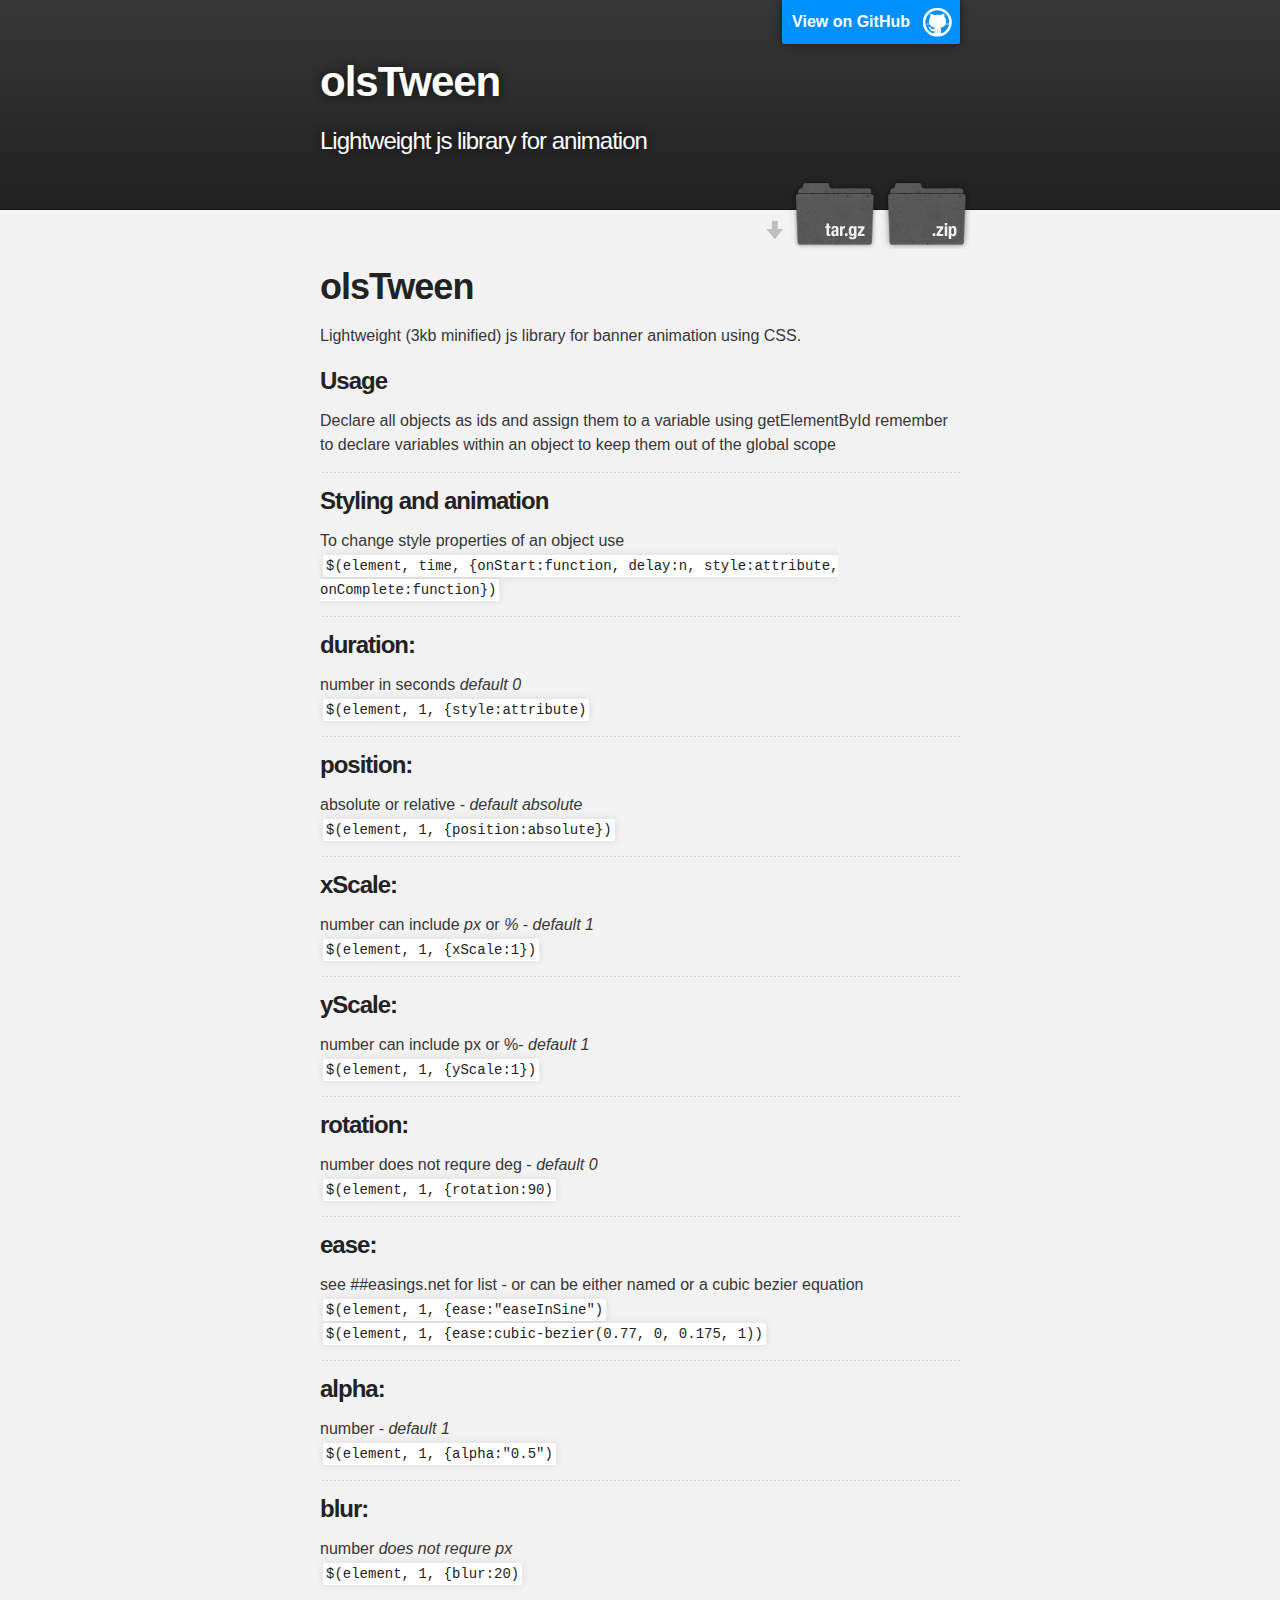
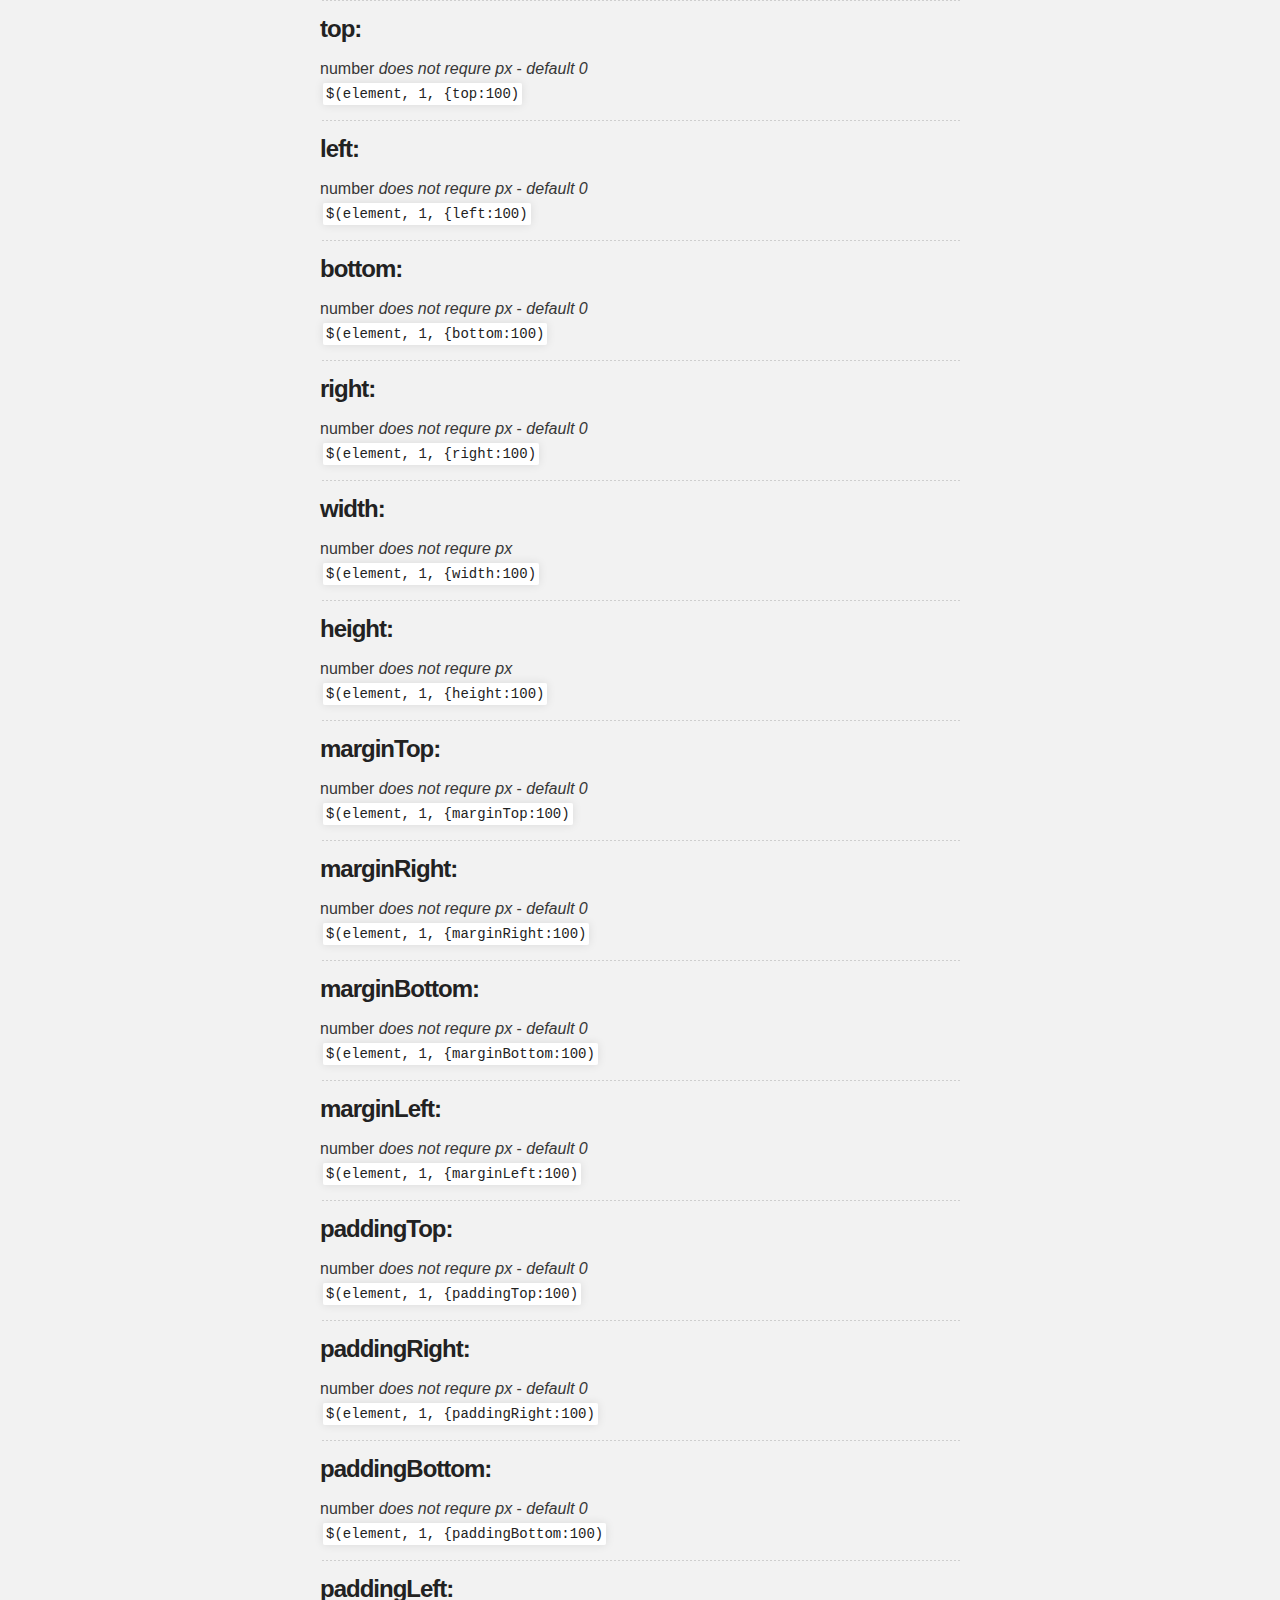
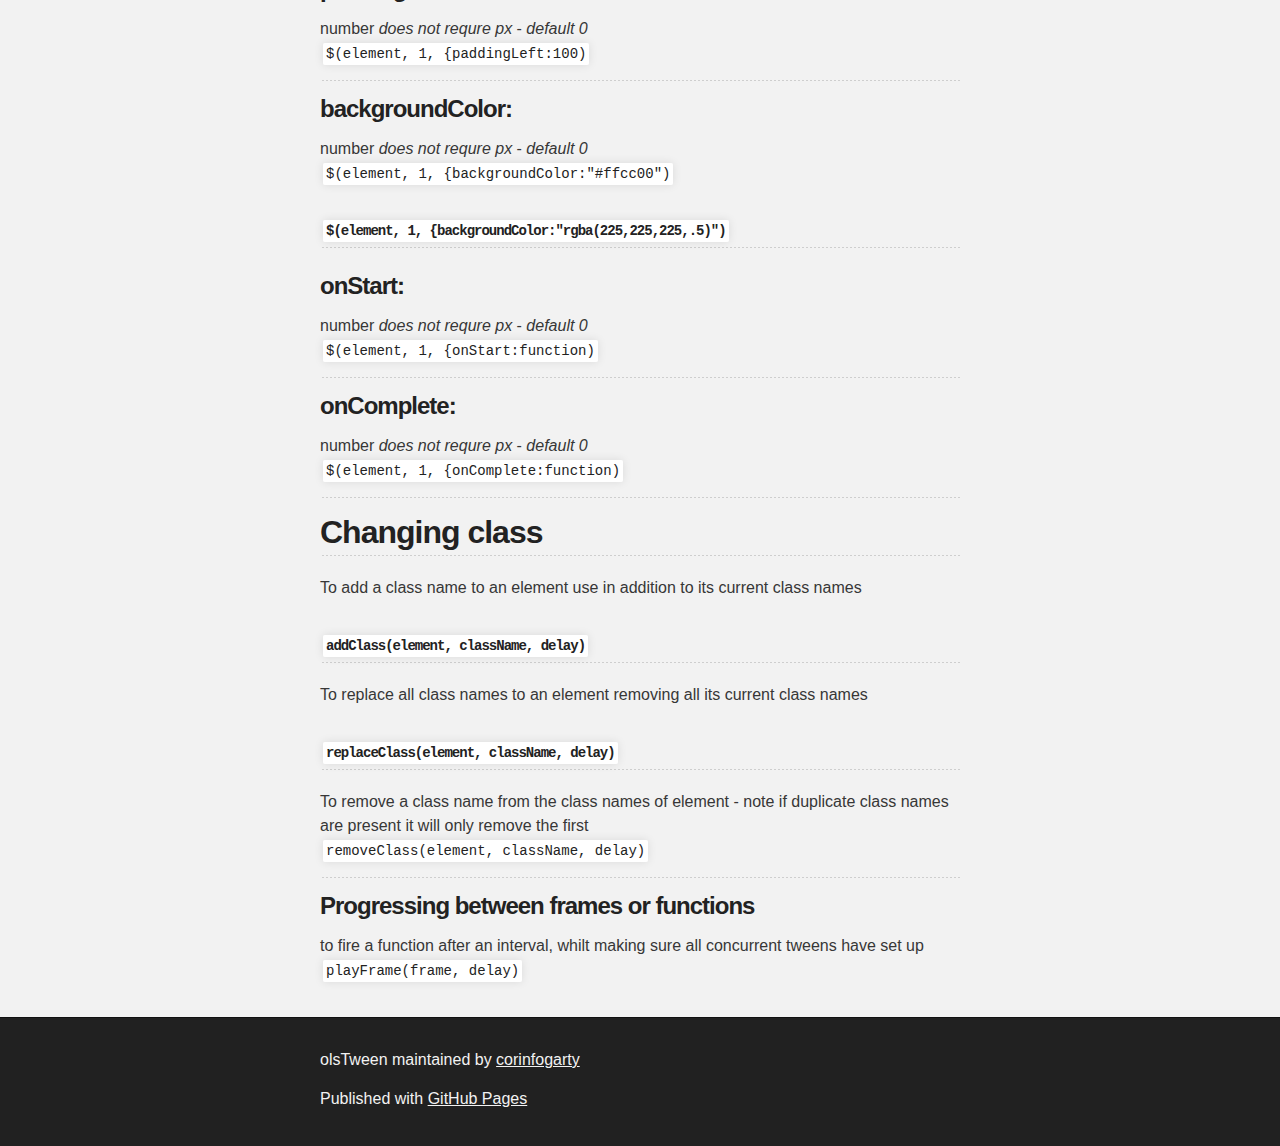
==== commit 6182b792: "Create gh-pages branch via GitHub" ====
--- a/index.html
+++ b/index.html
@@ -1,37 +1,37 @@
 <!DOCTYPE html>
 <html>
+
   <head>
     <meta charset='utf-8'>
     <meta http-equiv="X-UA-Compatible" content="chrome=1">
-    <link href='https://fonts.googleapis.com/css?family=Chivo:900' rel='stylesheet' type='text/css'>
-    <link rel="stylesheet" type="text/css" href="stylesheets/stylesheet.css" media="screen">
-    <link rel="stylesheet" type="text/css" href="stylesheets/github-dark.css" media="screen">
-    <link rel="stylesheet" type="text/css" href="stylesheets/print.css" media="print">
-    <!--[if lt IE 9]>
-    <script src="//html5shiv.googlecode.com/svn/trunk/html5.js"></script>
-    <![endif]-->
-    <title>olsTween by corinfogarty</title>
+    <meta name="description" content="olsTween : Lightweight js library for animation">
+
+    <link rel="stylesheet" type="text/css" media="screen" href="stylesheets/stylesheet.css">
+
+    <title>olsTween</title>
   </head>
 
   <body>
-    <div id="container">
-      <div class="inner">
-
-        <header>
-          <h1>olsTween</h1>
-          <h2>Lightweight js library for animation</h2>
+
+    <!-- HEADER -->
+    <div id="header_wrap" class="outer">
+        <header class="inner">
+          <a id="forkme_banner" href="https://github.com/corinfogarty/olsTween">View on GitHub</a>
+
+          <h1 id="project_title">olsTween</h1>
+          <h2 id="project_tagline">Lightweight js library for animation</h2>
+
+            <section id="downloads">
+              <a class="zip_download_link" href="https://github.com/corinfogarty/olsTween/zipball/master">Download this project as a .zip file</a>
+              <a class="tar_download_link" href="https://github.com/corinfogarty/olsTween/tarball/master">Download this project as a tar.gz file</a>
+            </section>
         </header>
-
-        <section id="downloads" class="clearfix">
-          <a href="https://github.com/corinfogarty/olsTween/zipball/master" id="download-zip" class="button"><span>Download .zip</span></a>
-          <a href="https://github.com/corinfogarty/olsTween/tarball/master" id="download-tar-gz" class="button"><span>Download .tar.gz</span></a>
-          <a href="https://github.com/corinfogarty/olsTween" id="view-on-github" class="button"><span>View on GitHub</span></a>
-        </section>
-
-        <hr>
-
-        <section id="main_content">
-          <h1>
+    </div>
+
+    <!-- MAIN CONTENT -->
+    <div id="main_content_wrap" class="outer">
+      <section id="main_content" class="inner">
+        <h1>
 <a id="olstween" class="anchor" href="#olstween" aria-hidden="true"><span class="octicon octicon-link"></span></a>olsTween</h1>
 
 <p>Lightweight (3kb minified) js library for banner animation using CSS.</p>
@@ -279,15 +279,18 @@
 
 <p>to fire a function after an interval, whilt making sure all concurrent tweens have set up<br>
 <code>playFrame(frame, delay)</code></p>
-        </section>
-
-        <footer>
-          olsTween is maintained by <a href="https://github.com/corinfogarty">corinfogarty</a><br>
-          This page was generated by <a href="https://pages.github.com">GitHub Pages</a>. Tactile theme by <a href="https://twitter.com/jasonlong">Jason Long</a>.
-        </footer>
-
-        
-      </div>
+      </section>
     </div>
+
+    <!-- FOOTER  -->
+    <div id="footer_wrap" class="outer">
+      <footer class="inner">
+        <p class="copyright">olsTween maintained by <a href="https://github.com/corinfogarty">corinfogarty</a></p>
+        <p>Published with <a href="https://pages.github.com">GitHub Pages</a></p>
+      </footer>
+    </div>
+
+    
+
   </body>
 </html>
--- a/stylesheets/stylesheet.css
+++ b/stylesheets/stylesheet.css
@@ -1,7 +1,14 @@
-/* http://meyerweb.com/eric/tools/css/reset/
-   v2.0 | 20110126
-   License: none (public domain)
-*/
+/*******************************************************************************
+Slate Theme for GitHub Pages
+by Jason Costello, @jsncostello
+*******************************************************************************/
+
+@import url(github-light.css);
+
+/*******************************************************************************
+MeyerWeb Reset
+*******************************************************************************/
+
 html, body, div, span, applet, object, iframe,
 h1, h2, h3, h4, h5, h6, p, blockquote, pre,
 a, abbr, acronym, address, big, cite, code,
@@ -15,359 +22,404 @@
 figure, figcaption, footer, header, hgroup,
 menu, nav, output, ruby, section, summary,
 time, mark, audio, video {
-	padding: 0;
-	margin: 0;
-	font: inherit;
-	font-size: 100%;
-	vertical-align: baseline;
-	border: 0;
-}
+  margin: 0;
+  padding: 0;
+  border: 0;
+  font: inherit;
+  vertical-align: baseline;
+}
+
 /* HTML5 display-role reset for older browsers */
 article, aside, details, figcaption, figure,
 footer, header, hgroup, menu, nav, section {
-	display: block;
-}
+  display: block;
+}
+
+ol, ul {
+  list-style: none;
+}
+
+table {
+  border-collapse: collapse;
+  border-spacing: 0;
+}
+
+/*******************************************************************************
+Theme Styles
+*******************************************************************************/
+
 body {
-	line-height: 1;
-}
-ol, ul {
-	list-style: none;
-}
-blockquote, q {
-	quotes: none;
-}
-blockquote:before, blockquote:after,
-q:before, q:after {
-	content: '';
-	content: none;
-}
-table {
-	border-spacing: 0;
-	border-collapse: collapse;
-}
-
-/* LAYOUT STYLES */
-body {
-  font-family: 'Helvetica Neue', Helvetica, Arial, serif;
-  font-size: 1em;
+  box-sizing: border-box;
+  color:#373737;
+  background: #212121;
+  font-size: 16px;
+  font-family: 'Myriad Pro', Calibri, Helvetica, Arial, sans-serif;
   line-height: 1.5;
-  color: #6d6d6d;
-  text-shadow: 0 1px 0 rgba(255, 255, 255, 0.8);
-  background: #e7e7e7 url(../images/body-bg.png) 0 0 repeat;
+  -webkit-font-smoothing: antialiased;
+}
+
+h1, h2, h3, h4, h5, h6 {
+  margin: 10px 0;
+  font-weight: 700;
+  color:#222222;
+  font-family: 'Lucida Grande', 'Calibri', Helvetica, Arial, sans-serif;
+  letter-spacing: -1px;
+}
+
+h1 {
+  font-size: 36px;
+  font-weight: 700;
+}
+
+h2 {
+  padding-bottom: 10px;
+  font-size: 32px;
+  background: url('../images/bg_hr.png') repeat-x bottom;
+}
+
+h3 {
+  font-size: 24px;
+}
+
+h4 {
+  font-size: 21px;
+}
+
+h5 {
+  font-size: 18px;
+}
+
+h6 {
+  font-size: 16px;
+}
+
+p {
+  margin: 10px 0 15px 0;
+}
+
+footer p {
+  color: #f2f2f2;
 }
 
 a {
-  color: #d5000d;
-}
-a:hover {
-  color: #c5000c;
-}
-
-header {
-  padding-top: 35px;
-  padding-bottom: 25px;
-}
-
-header h1 {
-  font-family: 'Chivo', 'Helvetica Neue', Helvetica, Arial, serif;
-  font-size: 48px; font-weight: 900;
-  line-height: 1.2;
-  color: #303030;
-  letter-spacing: -1px;
-}
-
-header h2 {
-  font-size: 24px;
-  font-weight: normal;
-  line-height: 1.3;
-  color: #aaa;
-  letter-spacing: -1px;
-}
-
-#container {
-  min-height: 595px;
-  background: transparent url(../images/highlight-bg.jpg) 50% 0 no-repeat;
-}
-
-.inner {
-  width: 620px;
-  margin: 0 auto;
-}
-
-#container .inner img {
-  max-width: 100%;
-}
-
-#downloads {
-  margin-bottom: 40px;
-}
-
-a.button {
-  display: block;
-  float: left;
-  width: 179px;
-  padding: 12px 8px 12px 8px;
-  margin-right: 14px;
-  font-size: 15px;
-  font-weight: bold;
-  line-height: 25px;
-  color: #303030;
-  background: #fdfdfd; /* Old browsers */
-  background: -moz-linear-gradient(top,  #fdfdfd 0%, #f2f2f2 100%); /* FF3.6+ */
-  background: -webkit-gradient(linear, left top, left bottom, color-stop(0%,#fdfdfd), color-stop(100%,#f2f2f2)); /* Chrome,Safari4+ */
-  background: -webkit-linear-gradient(top,  #fdfdfd 0%,#f2f2f2 100%); /* Chrome10+,Safari5.1+ */
-  background: -o-linear-gradient(top,  #fdfdfd 0%,#f2f2f2 100%); /* Opera 11.10+ */
-  background: -ms-linear-gradient(top,  #fdfdfd 0%,#f2f2f2 100%); /* IE10+ */
-  background: linear-gradient(top,  #fdfdfd 0%,#f2f2f2 100%); /* W3C */
-  filter: progid:DXImageTransform.Microsoft.gradient( startColorstr='#fdfdfd', endColorstr='#f2f2f2',GradientType=0 ); /* IE6-9 */
-  border-top: solid 1px #cbcbcb;
-  border-right: solid 1px #b7b7b7;
-  border-bottom: solid 1px #b3b3b3;
-  border-left: solid 1px #b7b7b7;
-  border-radius: 30px;
-  -webkit-box-shadow: 10px 10px 5px #888;
-  -moz-box-shadow: 10px 10px 5px #888;
-  box-shadow: 0px 1px 5px #e8e8e8;
-  -moz-border-radius: 30px;
-  -webkit-border-radius: 30px;
-}
-a.button:hover {
-  background: #fafafa; /* Old browsers */
-  background: -moz-linear-gradient(top,  #fdfdfd 0%, #f6f6f6 100%); /* FF3.6+ */
-  background: -webkit-gradient(linear, left top, left bottom, color-stop(0%,#fdfdfd), color-stop(100%,#f6f6f6)); /* Chrome,Safari4+ */
-  background: -webkit-linear-gradient(top,  #fdfdfd 0%,#f6f6f6 100%); /* Chrome10+,Safari5.1+ */
-  background: -o-linear-gradient(top,  #fdfdfd 0%,#f6f6f6 100%); /* Opera 11.10+ */
-  background: -ms-linear-gradient(top,  #fdfdfd 0%,#f6f6f6 100%); /* IE10+ */
-  background: linear-gradient(top,  #fdfdfd 0%,#f6f6f6, 100%); /* W3C */
-  filter: progid:DXImageTransform.Microsoft.gradient( startColorstr='#fdfdfd', endColorstr='#f6f6f6',GradientType=0 ); /* IE6-9 */
-  border-top: solid 1px #b7b7b7;
-  border-right: solid 1px #b3b3b3;
-  border-bottom: solid 1px #b3b3b3;
-  border-left: solid 1px #b3b3b3;
-}
-
-a.button span {
-  display: block;
-  height: 23px;
-  padding-left: 50px;
-}
-
-#download-zip span {
-  background: transparent url(../images/zip-icon.png) 12px 50% no-repeat;
-}
-#download-tar-gz span {
-  background: transparent url(../images/tar-gz-icon.png) 12px 50% no-repeat;
-}
-#view-on-github span {
-  background: transparent url(../images/octocat-icon.png) 12px 50% no-repeat;
-}
-#view-on-github {
-  margin-right: 0;
-}
-
-code, pre {
-  margin-bottom: 30px;
-  font-family: Monaco, "Bitstream Vera Sans Mono", "Lucida Console", Terminal;
-  font-size: 14px;
-  color: #222;
-}
-
-code {
-  padding: 0 3px;
-  background-color: #f2f2f2;
-  border: solid 1px #ddd;
-}
-
-pre {
-  padding: 20px;
-  overflow: auto;
-  color: #f2f2f2;
+  text-decoration: none;
+  color: #007edf;
   text-shadow: none;
-  background: #303030;
-}
-pre code {
-  padding: 0;
-  color: #f2f2f2;
-  background-color: #303030;
-  border: none;
-}
-
-ul, ol, dl {
-  margin-bottom: 20px;
-}
-
-
-/* COMMON STYLES */
-
-hr {
-  height: 1px;
-  padding-bottom: 1em;
-  margin-top: 1em;
-  line-height: 1px;
-  background: transparent url('../images/hr.png') 50% 0 no-repeat;
-  border: none;
+
+  transition: color 0.5s ease;
+  transition: text-shadow 0.5s ease;
+  -webkit-transition: color 0.5s ease;
+  -webkit-transition: text-shadow 0.5s ease;
+  -moz-transition: color 0.5s ease;
+  -moz-transition: text-shadow 0.5s ease;
+  -o-transition: color 0.5s ease;
+  -o-transition: text-shadow 0.5s ease;
+  -ms-transition: color 0.5s ease;
+  -ms-transition: text-shadow 0.5s ease;
+}
+
+a:hover, a:focus {text-decoration: underline;}
+
+footer a {
+  color: #F2F2F2;
+  text-decoration: underline;
+}
+
+em {
+  font-style: italic;
 }
 
 strong {
   font-weight: bold;
 }
 
-em {
-  font-style: italic;
-}
-
-table {
+img {
+  position: relative;
+  margin: 0 auto;
+  max-width: 739px;
+  padding: 5px;
+  margin: 10px 0 10px 0;
+  border: 1px solid #ebebeb;
+
+  box-shadow: 0 0 5px #ebebeb;
+  -webkit-box-shadow: 0 0 5px #ebebeb;
+  -moz-box-shadow: 0 0 5px #ebebeb;
+  -o-box-shadow: 0 0 5px #ebebeb;
+  -ms-box-shadow: 0 0 5px #ebebeb;
+}
+
+p img {
+  display: inline;
+  margin: 0;
+  padding: 0;
+  vertical-align: middle;
+  text-align: center;
+  border: none;
+}
+
+pre, code {
   width: 100%;
-  border: 1px solid #ebebeb;
-}
-
-th {
-  font-weight: 500;
-}
-
-td {
-  font-weight: 300;
-  text-align: center;
-  border: 1px solid #ebebeb;
-}
-
-form {
-  padding: 20px;
-  background: #f2f2f2;
-
-}
-
-
-/* GENERAL ELEMENT TYPE STYLES */
-
-h1 {
-  font-size: 32px;
-}
-
-h2 {
-  margin-bottom: 8px;
-  font-size: 22px;
-  font-weight: bold;
-  color: #303030;
-}
-
-h3 {
-  margin-bottom: 8px;
-  font-size: 18px;
-  font-weight: bold;
-  color: #d5000d;
-}
-
-h4 {
-  font-size: 16px;
-  font-weight: bold;
-  color: #303030;
-}
-
-h5 {
-  font-size: 1em;
-  color: #303030;
-}
-
-h6 {
-  font-size: .8em;
-  color: #303030;
-}
-
-p {
+  color: #222;
+  background-color: #fff;
+
+  font-family: Monaco, "Bitstream Vera Sans Mono", "Lucida Console", Terminal, monospace;
+  font-size: 14px;
+
+  border-radius: 2px;
+  -moz-border-radius: 2px;
+  -webkit-border-radius: 2px;
+}
+
+pre {
+  width: 100%;
+  padding: 10px;
+  box-shadow: 0 0 10px rgba(0,0,0,.1);
+  overflow: auto;
+}
+
+code {
+  padding: 3px;
+  margin: 0 3px;
+  box-shadow: 0 0 10px rgba(0,0,0,.1);
+}
+
+pre code {
+  display: block;
+  box-shadow: none;
+}
+
+blockquote {
+  color: #666;
   margin-bottom: 20px;
-  font-weight: 300;
-}
-
-a {
-  text-decoration: none;
-}
-
-p a {
-  font-weight: 400;
-}
-
-blockquote {
-  padding: 0 0 0 30px;
-  margin-bottom: 20px;
-  font-size: 1.6em;
-  border-left: 10px solid #e9e9e9;
-}
-
-ul li {
+  padding: 0 0 0 20px;
+  border-left: 3px solid #bbb;
+}
+
+
+ul, ol, dl {
+  margin-bottom: 15px
+}
+
+ul {
   list-style-position: inside;
   list-style: disc;
   padding-left: 20px;
 }
 
-ol li {
+ol {
   list-style-position: inside;
   list-style: decimal;
-  padding-left: 3px;
+  padding-left: 20px;
 }
 
 dl dt {
-  color: #303030;
-}
-
-footer {
-  padding-top: 20px;
-  padding-bottom: 30px;
-  margin-top: 40px;
-  font-size: 13px;
-  color: #aaa;
-  background: transparent url('../images/hr.png') 0 0 no-repeat;
-}
-
-footer a {
-  color: #666;
-}
-footer a:hover {
-  color: #444;
-}
-
-/* MISC */
-.clearfix:after {
+  font-weight: bold;
+}
+
+dl dd {
+  padding-left: 20px;
+  font-style: italic;
+}
+
+dl p {
+  padding-left: 20px;
+  font-style: italic;
+}
+
+hr {
+  height: 1px;
+  margin-bottom: 5px;
+  border: none;
+  background: url('../images/bg_hr.png') repeat-x center;
+}
+
+table {
+  border: 1px solid #373737;
+  margin-bottom: 20px;
+  text-align: left;
+ }
+
+th {
+  font-family: 'Lucida Grande', 'Helvetica Neue', Helvetica, Arial, sans-serif;
+  padding: 10px;
+  background: #373737;
+  color: #fff;
+ }
+
+td {
+  padding: 10px;
+  border: 1px solid #373737;
+ }
+
+form {
+  background: #f2f2f2;
+  padding: 20px;
+}
+
+/*******************************************************************************
+Full-Width Styles
+*******************************************************************************/
+
+.outer {
+  width: 100%;
+}
+
+.inner {
+  position: relative;
+  max-width: 640px;
+  padding: 20px 10px;
+  margin: 0 auto;
+}
+
+#forkme_banner {
   display: block;
-  height: 0;
-  clear: both;
-  visibility: hidden;
-  content: '.';
-}
-
-.clearfix {display: inline-block;}
-* html .clearfix {height: 1%;}
-.clearfix {display: block;}
-
-/* #Media Queries
-================================================== */
-
-/* Smaller than standard 960 (devices and browsers) */
-@media only screen and (max-width: 959px) { }
-
-/* Tablet Portrait size to standard 960 (devices and browsers) */
-@media only screen and (min-width: 768px) and (max-width: 959px) { }
-
-/* All Mobile Sizes (devices and browser) */
-@media only screen and (max-width: 767px) {
-  header {
-    padding-top: 10px;
-    padding-bottom: 10px;
-  }
+  position: absolute;
+  top:0;
+  right: 10px;
+  z-index: 10;
+  padding: 10px 50px 10px 10px;
+  color: #fff;
+  background: url('../images/blacktocat.png') #0090ff no-repeat 95% 50%;
+  font-weight: 700;
+  box-shadow: 0 0 10px rgba(0,0,0,.5);
+  border-bottom-left-radius: 2px;
+  border-bottom-right-radius: 2px;
+}
+
+#header_wrap {
+  background: #212121;
+  background: -moz-linear-gradient(top, #373737, #212121);
+  background: -webkit-linear-gradient(top, #373737, #212121);
+  background: -ms-linear-gradient(top, #373737, #212121);
+  background: -o-linear-gradient(top, #373737, #212121);
+  background: linear-gradient(top, #373737, #212121);
+}
+
+#header_wrap .inner {
+  padding: 50px 10px 30px 10px;
+}
+
+#project_title {
+  margin: 0;
+  color: #fff;
+  font-size: 42px;
+  font-weight: 700;
+  text-shadow: #111 0px 0px 10px;
+}
+
+#project_tagline {
+  color: #fff;
+  font-size: 24px;
+  font-weight: 300;
+  background: none;
+  text-shadow: #111 0px 0px 10px;
+}
+
+#downloads {
+  position: absolute;
+  width: 210px;
+  z-index: 10;
+  bottom: -40px;
+  right: 0;
+  height: 70px;
+  background: url('../images/icon_download.png') no-repeat 0% 90%;
+}
+
+.zip_download_link {
+  display: block;
+  float: right;
+  width: 90px;
+  height:70px;
+  text-indent: -5000px;
+  overflow: hidden;
+  background: url(../images/sprite_download.png) no-repeat bottom left;
+}
+
+.tar_download_link {
+  display: block;
+  float: right;
+  width: 90px;
+  height:70px;
+  text-indent: -5000px;
+  overflow: hidden;
+  background: url(../images/sprite_download.png) no-repeat bottom right;
+  margin-left: 10px;
+}
+
+.zip_download_link:hover {
+  background: url(../images/sprite_download.png) no-repeat top left;
+}
+
+.tar_download_link:hover {
+  background: url(../images/sprite_download.png) no-repeat top right;
+}
+
+#main_content_wrap {
+  background: #f2f2f2;
+  border-top: 1px solid #111;
+  border-bottom: 1px solid #111;
+}
+
+#main_content {
+  padding-top: 40px;
+}
+
+#footer_wrap {
+  background: #212121;
+}
+
+
+
+/*******************************************************************************
+Small Device Styles
+*******************************************************************************/
+
+@media screen and (max-width: 480px) {
+  body {
+    font-size:14px;
+  }
+
   #downloads {
-    margin-bottom: 25px;
-  }
-  #download-zip, #download-tar-gz {
     display: none;
   }
+
   .inner {
-    width: 94%;
-    margin: 0 auto;
-  }
-}
-
-/* Mobile Landscape Size to Tablet Portrait (devices and browsers) */
-@media only screen and (min-width: 480px) and (max-width: 767px) { }
-
-/* Mobile Portrait Size to Mobile Landscape Size (devices and browsers) */
-@media only screen and (max-width: 479px) { }
+    min-width: 320px;
+    max-width: 480px;
+  }
+
+  #project_title {
+  font-size: 32px;
+  }
+
+  h1 {
+    font-size: 28px;
+  }
+
+  h2 {
+    font-size: 24px;
+  }
+
+  h3 {
+    font-size: 21px;
+  }
+
+  h4 {
+    font-size: 18px;
+  }
+
+  h5 {
+    font-size: 14px;
+  }
+
+  h6 {
+    font-size: 12px;
+  }
+
+  code, pre {
+    min-width: 320px;
+    max-width: 480px;
+    font-size: 11px;
+  }
+
+}
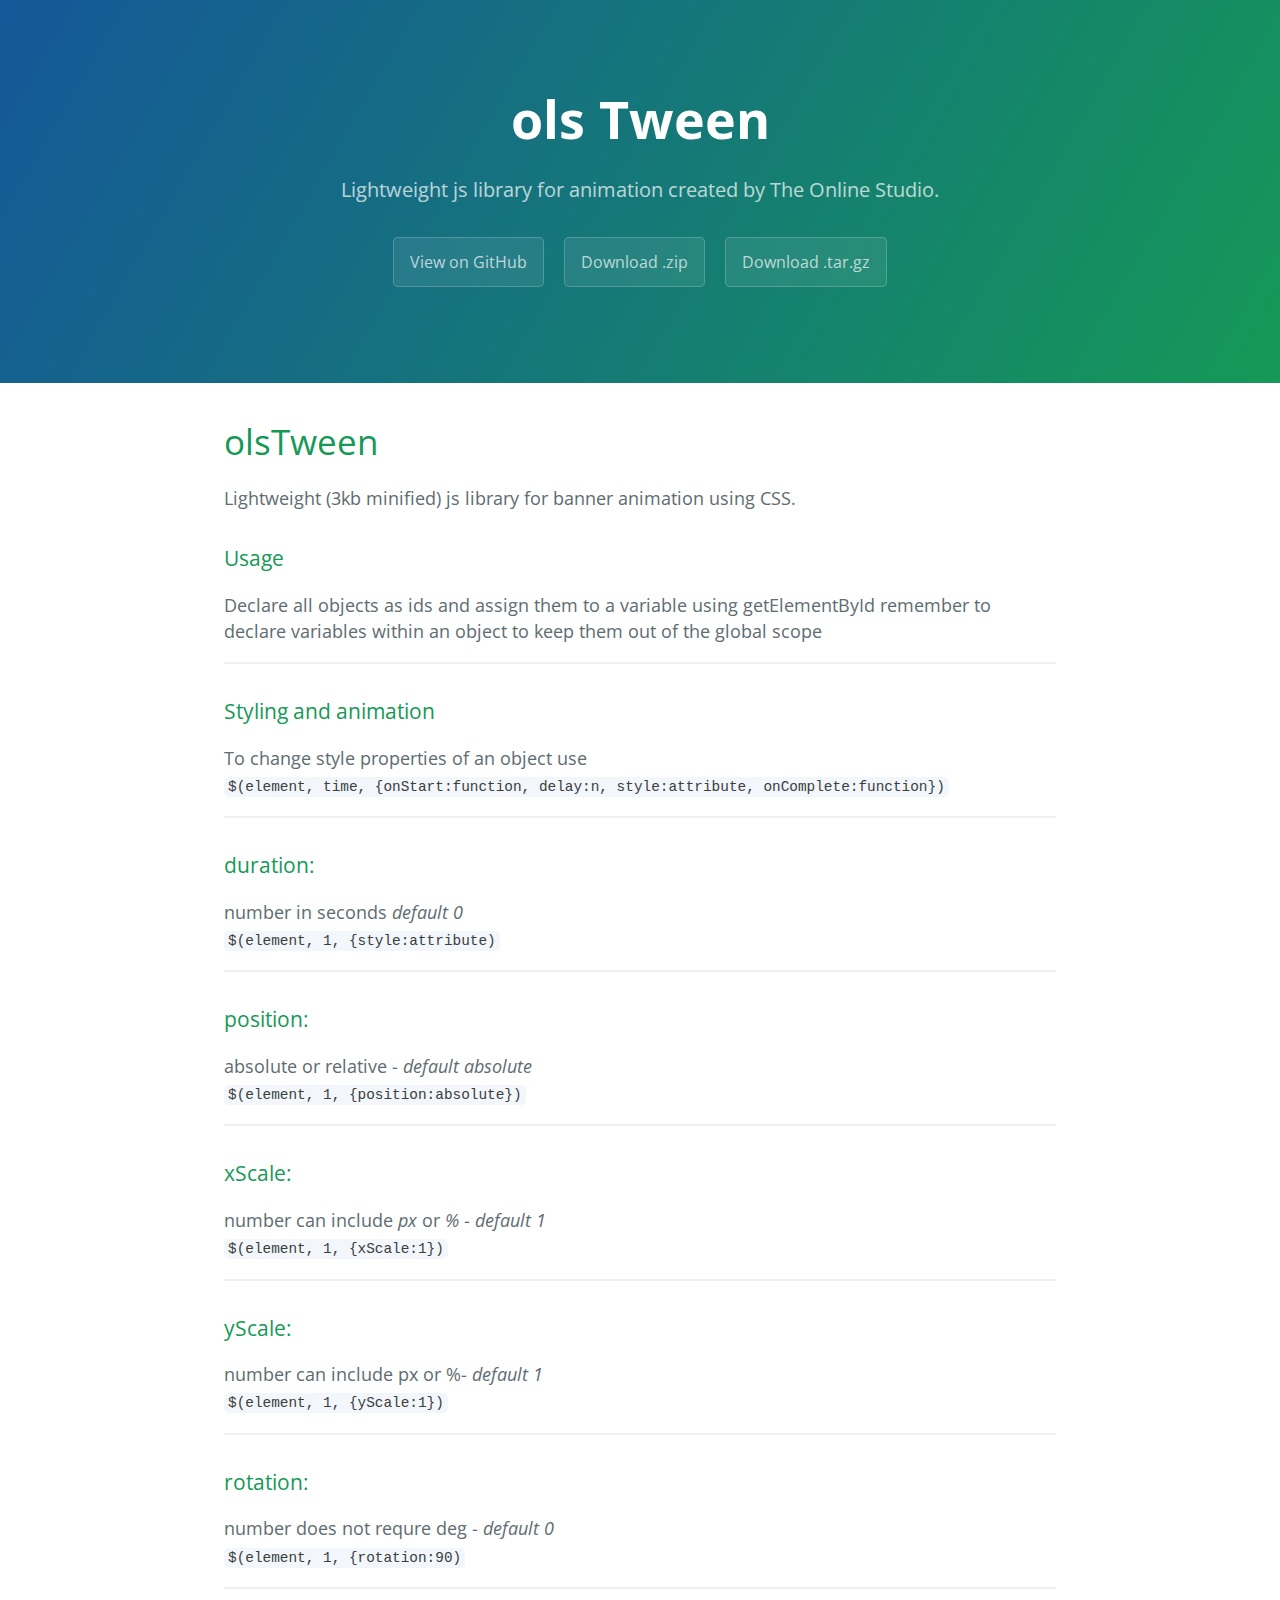
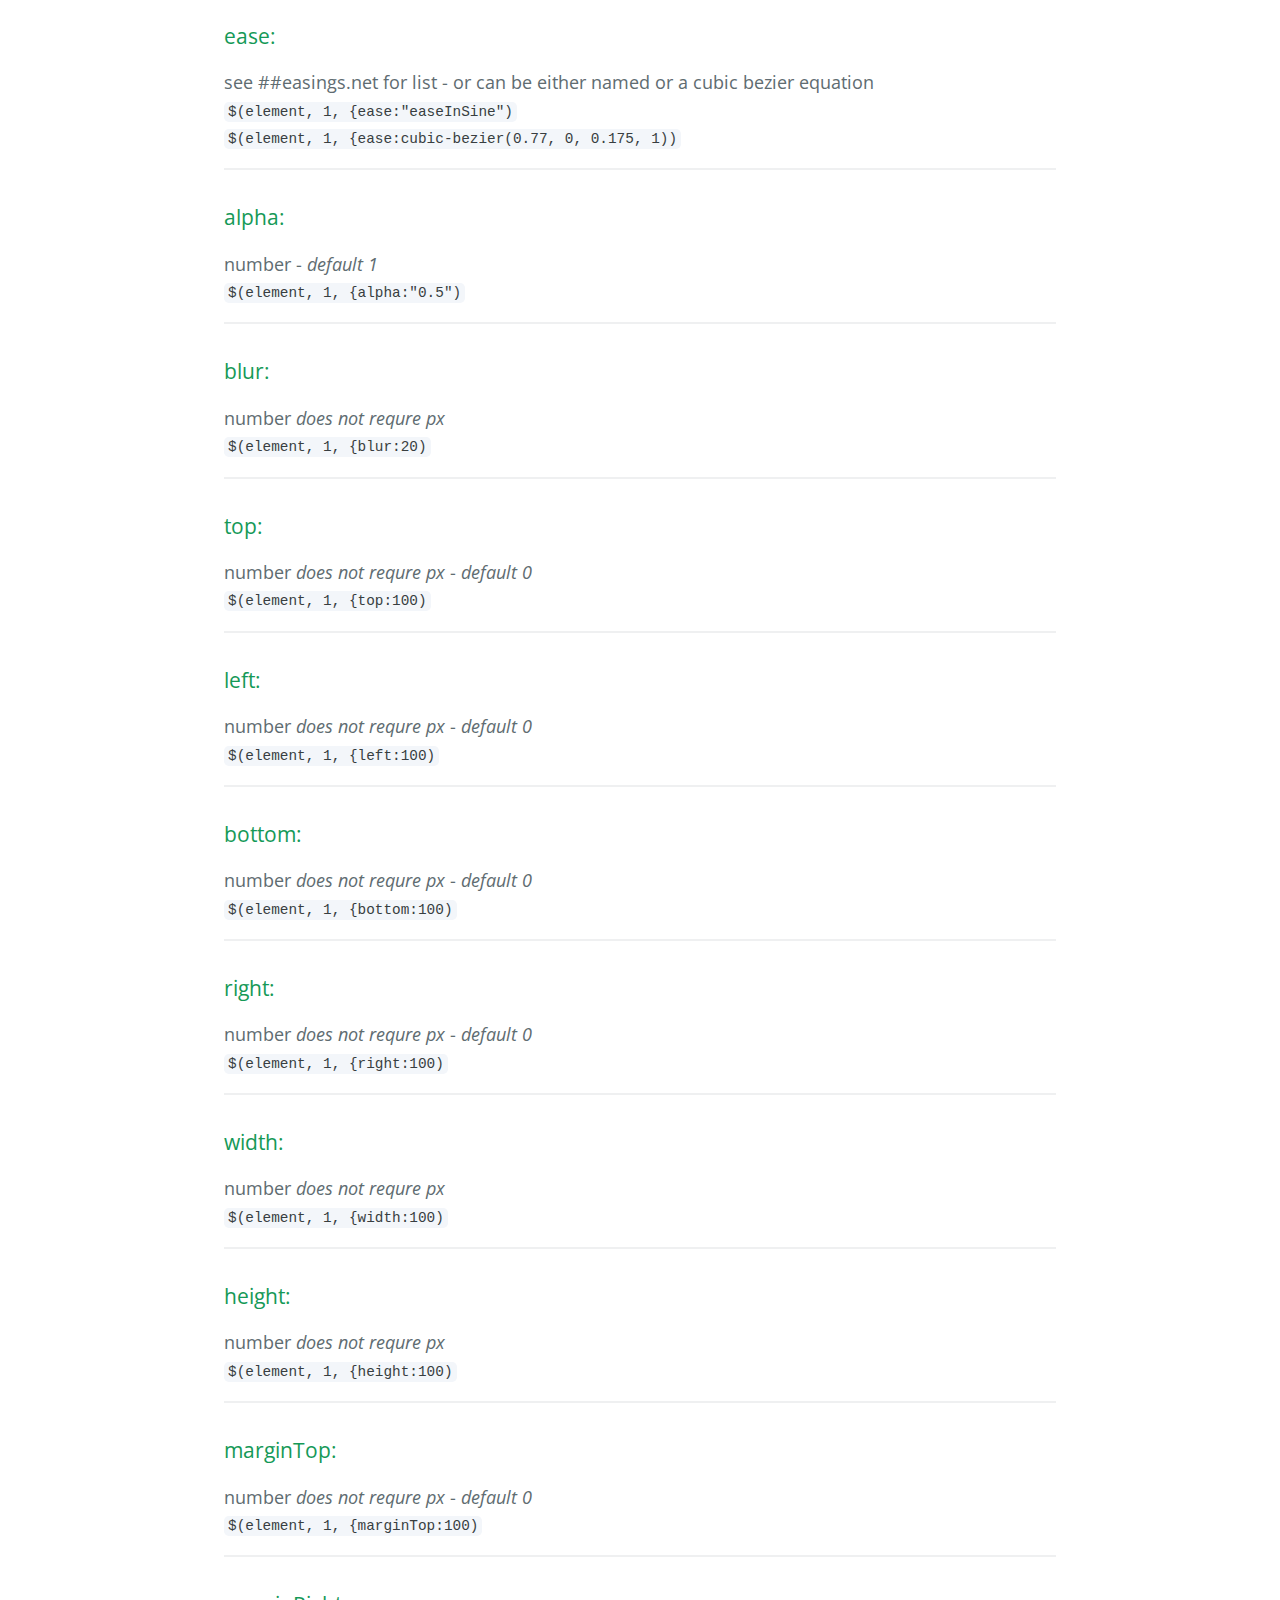
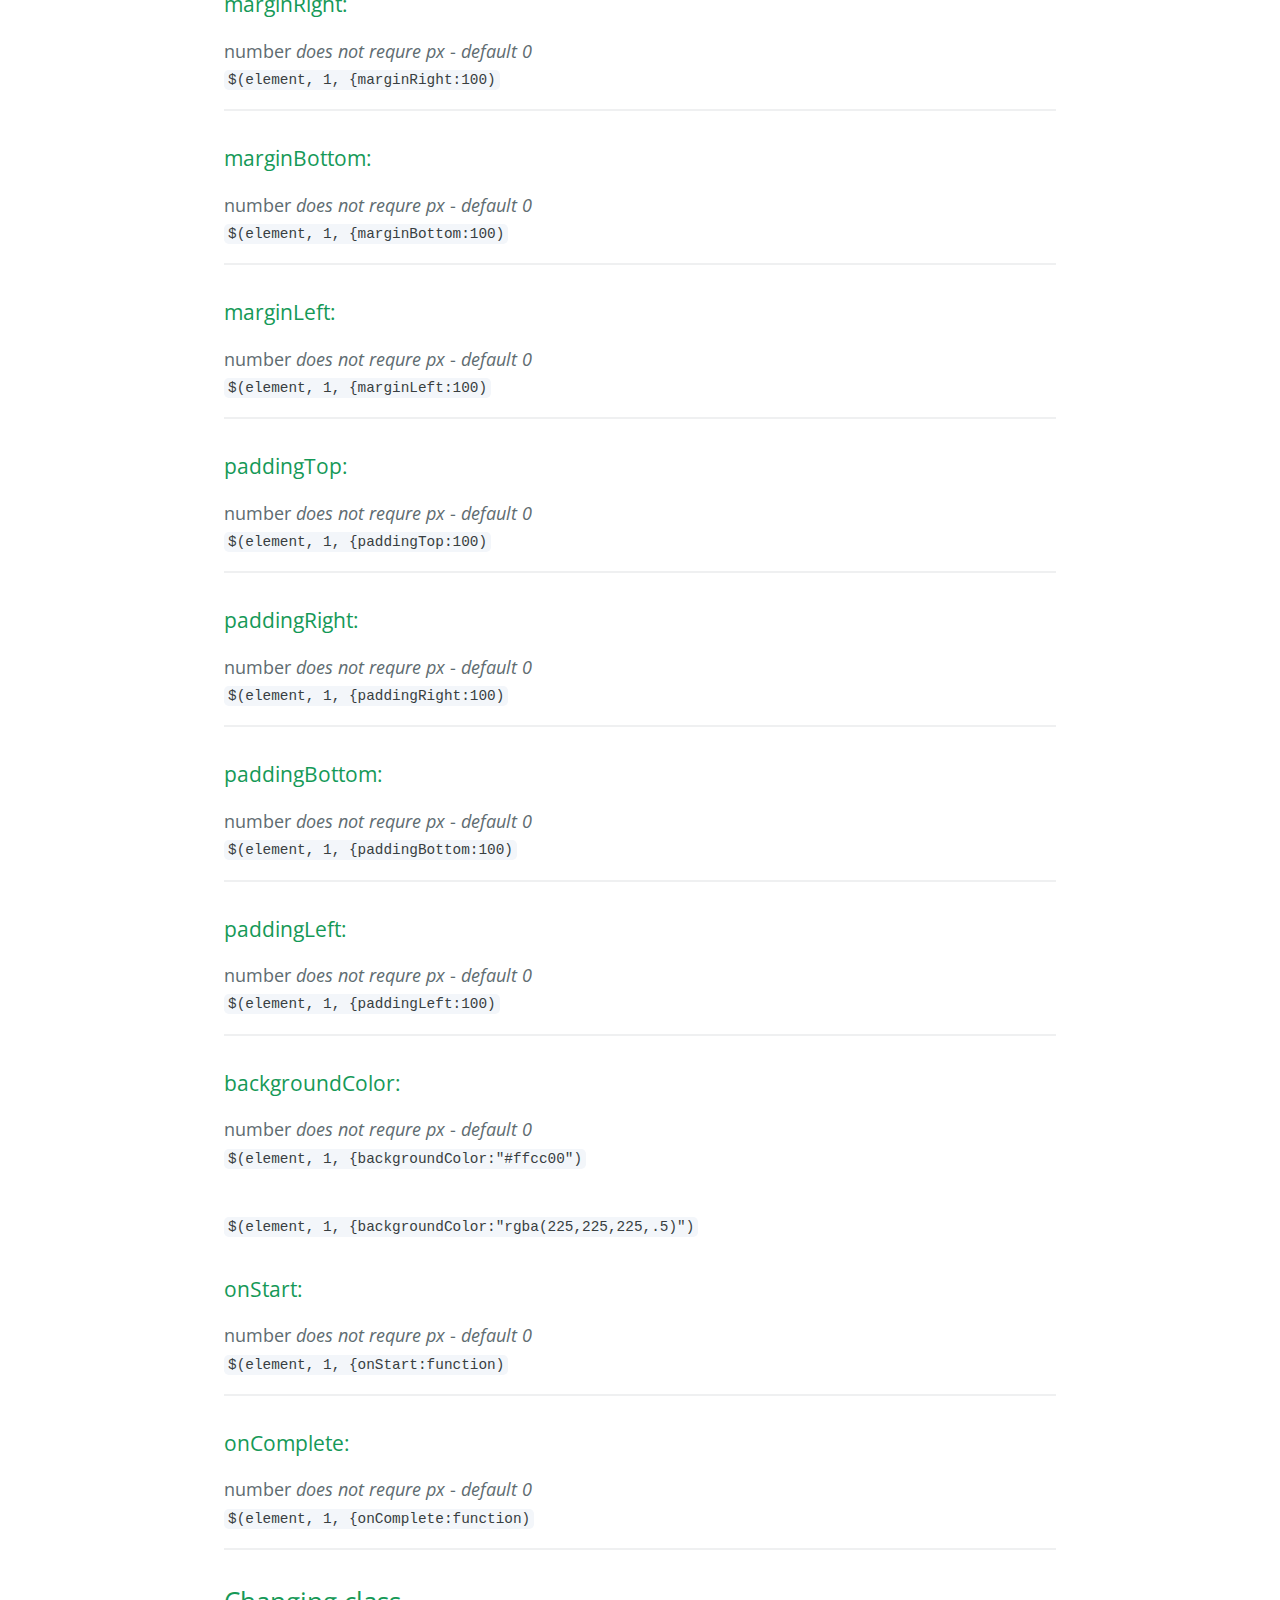
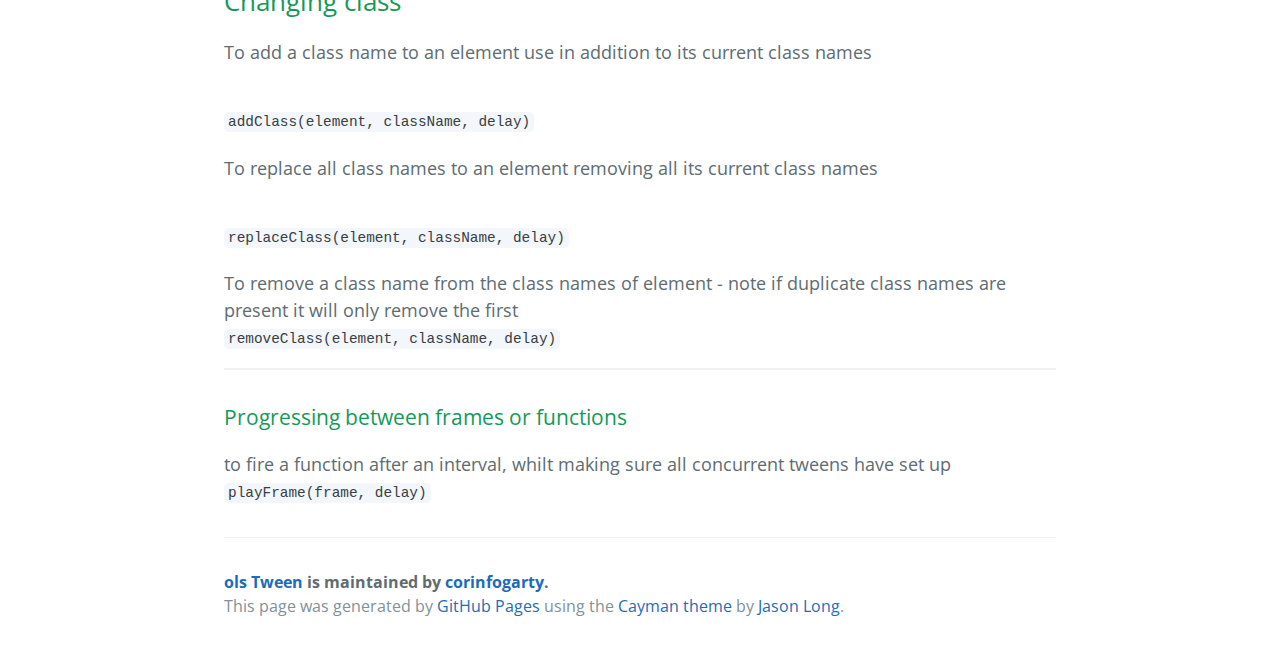
==== commit fe78daa5: "Create gh-pages branch via GitHub" ====
--- a/index.html
+++ b/index.html
@@ -1,37 +1,25 @@
 <!DOCTYPE html>
-<html>
-
+<html lang="en-us">
   <head>
-    <meta charset='utf-8'>
-    <meta http-equiv="X-UA-Compatible" content="chrome=1">
-    <meta name="description" content="olsTween : Lightweight js library for animation">
-
-    <link rel="stylesheet" type="text/css" media="screen" href="stylesheets/stylesheet.css">
-
-    <title>olsTween</title>
+    <meta charset="UTF-8">
+    <title>ols Tween by corinfogarty</title>
+    <meta name="viewport" content="width=device-width, initial-scale=1">
+    <link rel="stylesheet" type="text/css" href="stylesheets/normalize.css" media="screen">
+    <link href='https://fonts.googleapis.com/css?family=Open+Sans:400,700' rel='stylesheet' type='text/css'>
+    <link rel="stylesheet" type="text/css" href="stylesheets/stylesheet.css" media="screen">
+    <link rel="stylesheet" type="text/css" href="stylesheets/github-light.css" media="screen">
   </head>
-
   <body>
-
-    <!-- HEADER -->
-    <div id="header_wrap" class="outer">
-        <header class="inner">
-          <a id="forkme_banner" href="https://github.com/corinfogarty/olsTween">View on GitHub</a>
-
-          <h1 id="project_title">olsTween</h1>
-          <h2 id="project_tagline">Lightweight js library for animation</h2>
-
-            <section id="downloads">
-              <a class="zip_download_link" href="https://github.com/corinfogarty/olsTween/zipball/master">Download this project as a .zip file</a>
-              <a class="tar_download_link" href="https://github.com/corinfogarty/olsTween/tarball/master">Download this project as a tar.gz file</a>
-            </section>
-        </header>
-    </div>
-
-    <!-- MAIN CONTENT -->
-    <div id="main_content_wrap" class="outer">
-      <section id="main_content" class="inner">
-        <h1>
+    <section class="page-header">
+      <h1 class="project-name">ols Tween</h1>
+      <h2 class="project-tagline">Lightweight js library for animation created by The Online Studio.</h2>
+      <a href="https://github.com/corinfogarty/olsTween" class="btn">View on GitHub</a>
+      <a href="https://github.com/corinfogarty/olsTween/zipball/master" class="btn">Download .zip</a>
+      <a href="https://github.com/corinfogarty/olsTween/tarball/master" class="btn">Download .tar.gz</a>
+    </section>
+
+    <section class="main-content">
+      <h1>
 <a id="olstween" class="anchor" href="#olstween" aria-hidden="true"><span class="octicon octicon-link"></span></a>olsTween</h1>
 
 <p>Lightweight (3kb minified) js library for banner animation using CSS.</p>
@@ -279,18 +267,15 @@
 
 <p>to fire a function after an interval, whilt making sure all concurrent tweens have set up<br>
 <code>playFrame(frame, delay)</code></p>
-      </section>
-    </div>
-
-    <!-- FOOTER  -->
-    <div id="footer_wrap" class="outer">
-      <footer class="inner">
-        <p class="copyright">olsTween maintained by <a href="https://github.com/corinfogarty">corinfogarty</a></p>
-        <p>Published with <a href="https://pages.github.com">GitHub Pages</a></p>
+
+      <footer class="site-footer">
+        <span class="site-footer-owner"><a href="https://github.com/corinfogarty/olsTween">ols Tween</a> is maintained by <a href="https://github.com/corinfogarty">corinfogarty</a>.</span>
+
+        <span class="site-footer-credits">This page was generated by <a href="https://pages.github.com">GitHub Pages</a> using the <a href="https://github.com/jasonlong/cayman-theme">Cayman theme</a> by <a href="https://twitter.com/jasonlong">Jason Long</a>.</span>
       </footer>
-    </div>
-
-    
-
+
+    </section>
+
+  
   </body>
 </html>
--- a/stylesheets/stylesheet.css
+++ b/stylesheets/stylesheet.css
@@ -1,425 +1,245 @@
-/*******************************************************************************
-Slate Theme for GitHub Pages
-by Jason Costello, @jsncostello
-*******************************************************************************/
-
-@import url(github-light.css);
-
-/*******************************************************************************
-MeyerWeb Reset
-*******************************************************************************/
-
-html, body, div, span, applet, object, iframe,
-h1, h2, h3, h4, h5, h6, p, blockquote, pre,
-a, abbr, acronym, address, big, cite, code,
-del, dfn, em, img, ins, kbd, q, s, samp,
-small, strike, strong, sub, sup, tt, var,
-b, u, i, center,
-dl, dt, dd, ol, ul, li,
-fieldset, form, label, legend,
-table, caption, tbody, tfoot, thead, tr, th, td,
-article, aside, canvas, details, embed,
-figure, figcaption, footer, header, hgroup,
-menu, nav, output, ruby, section, summary,
-time, mark, audio, video {
+* {
+  box-sizing: border-box; }
+
+body {
+  padding: 0;
   margin: 0;
+  font-family: "Open Sans", "Helvetica Neue", Helvetica, Arial, sans-serif;
+  font-size: 16px;
+  line-height: 1.5;
+  color: #606c71; }
+
+a {
+  color: #1e6bb8;
+  text-decoration: none; }
+  a:hover {
+    text-decoration: underline; }
+
+.btn {
+  display: inline-block;
+  margin-bottom: 1rem;
+  color: rgba(255, 255, 255, 0.7);
+  background-color: rgba(255, 255, 255, 0.08);
+  border-color: rgba(255, 255, 255, 0.2);
+  border-style: solid;
+  border-width: 1px;
+  border-radius: 0.3rem;
+  transition: color 0.2s, background-color 0.2s, border-color 0.2s; }
+  .btn + .btn {
+    margin-left: 1rem; }
+
+.btn:hover {
+  color: rgba(255, 255, 255, 0.8);
+  text-decoration: none;
+  background-color: rgba(255, 255, 255, 0.2);
+  border-color: rgba(255, 255, 255, 0.3); }
+
+@media screen and (min-width: 64em) {
+  .btn {
+    padding: 0.75rem 1rem; } }
+
+@media screen and (min-width: 42em) and (max-width: 64em) {
+  .btn {
+    padding: 0.6rem 0.9rem;
+    font-size: 0.9rem; } }
+
+@media screen and (max-width: 42em) {
+  .btn {
+    display: block;
+    width: 100%;
+    padding: 0.75rem;
+    font-size: 0.9rem; }
+    .btn + .btn {
+      margin-top: 1rem;
+      margin-left: 0; } }
+
+.page-header {
+  color: #fff;
+  text-align: center;
+  background-color: #159957;
+  background-image: linear-gradient(120deg, #155799, #159957); }
+
+@media screen and (min-width: 64em) {
+  .page-header {
+    padding: 5rem 6rem; } }
+
+@media screen and (min-width: 42em) and (max-width: 64em) {
+  .page-header {
+    padding: 3rem 4rem; } }
+
+@media screen and (max-width: 42em) {
+  .page-header {
+    padding: 2rem 1rem; } }
+
+.project-name {
+  margin-top: 0;
+  margin-bottom: 0.1rem; }
+
+@media screen and (min-width: 64em) {
+  .project-name {
+    font-size: 3.25rem; } }
+
+@media screen and (min-width: 42em) and (max-width: 64em) {
+  .project-name {
+    font-size: 2.25rem; } }
+
+@media screen and (max-width: 42em) {
+  .project-name {
+    font-size: 1.75rem; } }
+
+.project-tagline {
+  margin-bottom: 2rem;
+  font-weight: normal;
+  opacity: 0.7; }
+
+@media screen and (min-width: 64em) {
+  .project-tagline {
+    font-size: 1.25rem; } }
+
+@media screen and (min-width: 42em) and (max-width: 64em) {
+  .project-tagline {
+    font-size: 1.15rem; } }
+
+@media screen and (max-width: 42em) {
+  .project-tagline {
+    font-size: 1rem; } }
+
+.main-content :first-child {
+  margin-top: 0; }
+.main-content img {
+  max-width: 100%; }
+.main-content h1, .main-content h2, .main-content h3, .main-content h4, .main-content h5, .main-content h6 {
+  margin-top: 2rem;
+  margin-bottom: 1rem;
+  font-weight: normal;
+  color: #159957; }
+.main-content p {
+  margin-bottom: 1em; }
+.main-content code {
+  padding: 2px 4px;
+  font-family: Consolas, "Liberation Mono", Menlo, Courier, monospace;
+  font-size: 0.9rem;
+  color: #383e41;
+  background-color: #f3f6fa;
+  border-radius: 0.3rem; }
+.main-content pre {
+  padding: 0.8rem;
+  margin-top: 0;
+  margin-bottom: 1rem;
+  font: 1rem Consolas, "Liberation Mono", Menlo, Courier, monospace;
+  color: #567482;
+  word-wrap: normal;
+  background-color: #f3f6fa;
+  border: solid 1px #dce6f0;
+  border-radius: 0.3rem; }
+  .main-content pre > code {
+    padding: 0;
+    margin: 0;
+    font-size: 0.9rem;
+    color: #567482;
+    word-break: normal;
+    white-space: pre;
+    background: transparent;
+    border: 0; }
+.main-content .highlight {
+  margin-bottom: 1rem; }
+  .main-content .highlight pre {
+    margin-bottom: 0;
+    word-break: normal; }
+.main-content .highlight pre, .main-content pre {
+  padding: 0.8rem;
+  overflow: auto;
+  font-size: 0.9rem;
+  line-height: 1.45;
+  border-radius: 0.3rem; }
+.main-content pre code, .main-content pre tt {
+  display: inline;
+  max-width: initial;
   padding: 0;
-  border: 0;
-  font: inherit;
-  vertical-align: baseline;
-}
-
-/* HTML5 display-role reset for older browsers */
-article, aside, details, figcaption, figure,
-footer, header, hgroup, menu, nav, section {
+  margin: 0;
+  overflow: initial;
+  line-height: inherit;
+  word-wrap: normal;
+  background-color: transparent;
+  border: 0; }
+  .main-content pre code:before, .main-content pre code:after, .main-content pre tt:before, .main-content pre tt:after {
+    content: normal; }
+.main-content ul, .main-content ol {
+  margin-top: 0; }
+.main-content blockquote {
+  padding: 0 1rem;
+  margin-left: 0;
+  color: #819198;
+  border-left: 0.3rem solid #dce6f0; }
+  .main-content blockquote > :first-child {
+    margin-top: 0; }
+  .main-content blockquote > :last-child {
+    margin-bottom: 0; }
+.main-content table {
   display: block;
-}
-
-ol, ul {
-  list-style: none;
-}
-
-table {
-  border-collapse: collapse;
-  border-spacing: 0;
-}
-
-/*******************************************************************************
-Theme Styles
-*******************************************************************************/
-
-body {
-  box-sizing: border-box;
-  color:#373737;
-  background: #212121;
-  font-size: 16px;
-  font-family: 'Myriad Pro', Calibri, Helvetica, Arial, sans-serif;
-  line-height: 1.5;
-  -webkit-font-smoothing: antialiased;
-}
-
-h1, h2, h3, h4, h5, h6 {
-  margin: 10px 0;
-  font-weight: 700;
-  color:#222222;
-  font-family: 'Lucida Grande', 'Calibri', Helvetica, Arial, sans-serif;
-  letter-spacing: -1px;
-}
-
-h1 {
-  font-size: 36px;
-  font-weight: 700;
-}
-
-h2 {
-  padding-bottom: 10px;
-  font-size: 32px;
-  background: url('../images/bg_hr.png') repeat-x bottom;
-}
-
-h3 {
-  font-size: 24px;
-}
-
-h4 {
-  font-size: 21px;
-}
-
-h5 {
-  font-size: 18px;
-}
-
-h6 {
-  font-size: 16px;
-}
-
-p {
-  margin: 10px 0 15px 0;
-}
-
-footer p {
-  color: #f2f2f2;
-}
-
-a {
-  text-decoration: none;
-  color: #007edf;
-  text-shadow: none;
-
-  transition: color 0.5s ease;
-  transition: text-shadow 0.5s ease;
-  -webkit-transition: color 0.5s ease;
-  -webkit-transition: text-shadow 0.5s ease;
-  -moz-transition: color 0.5s ease;
-  -moz-transition: text-shadow 0.5s ease;
-  -o-transition: color 0.5s ease;
-  -o-transition: text-shadow 0.5s ease;
-  -ms-transition: color 0.5s ease;
-  -ms-transition: text-shadow 0.5s ease;
-}
-
-a:hover, a:focus {text-decoration: underline;}
-
-footer a {
-  color: #F2F2F2;
-  text-decoration: underline;
-}
-
-em {
-  font-style: italic;
-}
-
-strong {
-  font-weight: bold;
-}
-
-img {
-  position: relative;
-  margin: 0 auto;
-  max-width: 739px;
-  padding: 5px;
-  margin: 10px 0 10px 0;
-  border: 1px solid #ebebeb;
-
-  box-shadow: 0 0 5px #ebebeb;
-  -webkit-box-shadow: 0 0 5px #ebebeb;
-  -moz-box-shadow: 0 0 5px #ebebeb;
-  -o-box-shadow: 0 0 5px #ebebeb;
-  -ms-box-shadow: 0 0 5px #ebebeb;
-}
-
-p img {
-  display: inline;
-  margin: 0;
+  width: 100%;
+  overflow: auto;
+  word-break: normal;
+  word-break: keep-all; }
+  .main-content table th {
+    font-weight: bold; }
+  .main-content table th, .main-content table td {
+    padding: 0.5rem 1rem;
+    border: 1px solid #e9ebec; }
+.main-content dl {
+  padding: 0; }
+  .main-content dl dt {
+    padding: 0;
+    margin-top: 1rem;
+    font-size: 1rem;
+    font-weight: bold; }
+  .main-content dl dd {
+    padding: 0;
+    margin-bottom: 1rem; }
+.main-content hr {
+  height: 2px;
   padding: 0;
-  vertical-align: middle;
-  text-align: center;
-  border: none;
-}
-
-pre, code {
-  width: 100%;
-  color: #222;
-  background-color: #fff;
-
-  font-family: Monaco, "Bitstream Vera Sans Mono", "Lucida Console", Terminal, monospace;
-  font-size: 14px;
-
-  border-radius: 2px;
-  -moz-border-radius: 2px;
-  -webkit-border-radius: 2px;
-}
-
-pre {
-  width: 100%;
-  padding: 10px;
-  box-shadow: 0 0 10px rgba(0,0,0,.1);
-  overflow: auto;
-}
-
-code {
-  padding: 3px;
-  margin: 0 3px;
-  box-shadow: 0 0 10px rgba(0,0,0,.1);
-}
-
-pre code {
+  margin: 1rem 0;
+  background-color: #eff0f1;
+  border: 0; }
+
+@media screen and (min-width: 64em) {
+  .main-content {
+    max-width: 64rem;
+    padding: 2rem 6rem;
+    margin: 0 auto;
+    font-size: 1.1rem; } }
+
+@media screen and (min-width: 42em) and (max-width: 64em) {
+  .main-content {
+    padding: 2rem 4rem;
+    font-size: 1.1rem; } }
+
+@media screen and (max-width: 42em) {
+  .main-content {
+    padding: 2rem 1rem;
+    font-size: 1rem; } }
+
+.site-footer {
+  padding-top: 2rem;
+  margin-top: 2rem;
+  border-top: solid 1px #eff0f1; }
+
+.site-footer-owner {
   display: block;
-  box-shadow: none;
-}
-
-blockquote {
-  color: #666;
-  margin-bottom: 20px;
-  padding: 0 0 0 20px;
-  border-left: 3px solid #bbb;
-}
-
-
-ul, ol, dl {
-  margin-bottom: 15px
-}
-
-ul {
-  list-style-position: inside;
-  list-style: disc;
-  padding-left: 20px;
-}
-
-ol {
-  list-style-position: inside;
-  list-style: decimal;
-  padding-left: 20px;
-}
-
-dl dt {
-  font-weight: bold;
-}
-
-dl dd {
-  padding-left: 20px;
-  font-style: italic;
-}
-
-dl p {
-  padding-left: 20px;
-  font-style: italic;
-}
-
-hr {
-  height: 1px;
-  margin-bottom: 5px;
-  border: none;
-  background: url('../images/bg_hr.png') repeat-x center;
-}
-
-table {
-  border: 1px solid #373737;
-  margin-bottom: 20px;
-  text-align: left;
- }
-
-th {
-  font-family: 'Lucida Grande', 'Helvetica Neue', Helvetica, Arial, sans-serif;
-  padding: 10px;
-  background: #373737;
-  color: #fff;
- }
-
-td {
-  padding: 10px;
-  border: 1px solid #373737;
- }
-
-form {
-  background: #f2f2f2;
-  padding: 20px;
-}
-
-/*******************************************************************************
-Full-Width Styles
-*******************************************************************************/
-
-.outer {
-  width: 100%;
-}
-
-.inner {
-  position: relative;
-  max-width: 640px;
-  padding: 20px 10px;
-  margin: 0 auto;
-}
-
-#forkme_banner {
-  display: block;
-  position: absolute;
-  top:0;
-  right: 10px;
-  z-index: 10;
-  padding: 10px 50px 10px 10px;
-  color: #fff;
-  background: url('../images/blacktocat.png') #0090ff no-repeat 95% 50%;
-  font-weight: 700;
-  box-shadow: 0 0 10px rgba(0,0,0,.5);
-  border-bottom-left-radius: 2px;
-  border-bottom-right-radius: 2px;
-}
-
-#header_wrap {
-  background: #212121;
-  background: -moz-linear-gradient(top, #373737, #212121);
-  background: -webkit-linear-gradient(top, #373737, #212121);
-  background: -ms-linear-gradient(top, #373737, #212121);
-  background: -o-linear-gradient(top, #373737, #212121);
-  background: linear-gradient(top, #373737, #212121);
-}
-
-#header_wrap .inner {
-  padding: 50px 10px 30px 10px;
-}
-
-#project_title {
-  margin: 0;
-  color: #fff;
-  font-size: 42px;
-  font-weight: 700;
-  text-shadow: #111 0px 0px 10px;
-}
-
-#project_tagline {
-  color: #fff;
-  font-size: 24px;
-  font-weight: 300;
-  background: none;
-  text-shadow: #111 0px 0px 10px;
-}
-
-#downloads {
-  position: absolute;
-  width: 210px;
-  z-index: 10;
-  bottom: -40px;
-  right: 0;
-  height: 70px;
-  background: url('../images/icon_download.png') no-repeat 0% 90%;
-}
-
-.zip_download_link {
-  display: block;
-  float: right;
-  width: 90px;
-  height:70px;
-  text-indent: -5000px;
-  overflow: hidden;
-  background: url(../images/sprite_download.png) no-repeat bottom left;
-}
-
-.tar_download_link {
-  display: block;
-  float: right;
-  width: 90px;
-  height:70px;
-  text-indent: -5000px;
-  overflow: hidden;
-  background: url(../images/sprite_download.png) no-repeat bottom right;
-  margin-left: 10px;
-}
-
-.zip_download_link:hover {
-  background: url(../images/sprite_download.png) no-repeat top left;
-}
-
-.tar_download_link:hover {
-  background: url(../images/sprite_download.png) no-repeat top right;
-}
-
-#main_content_wrap {
-  background: #f2f2f2;
-  border-top: 1px solid #111;
-  border-bottom: 1px solid #111;
-}
-
-#main_content {
-  padding-top: 40px;
-}
-
-#footer_wrap {
-  background: #212121;
-}
-
-
-
-/*******************************************************************************
-Small Device Styles
-*******************************************************************************/
-
-@media screen and (max-width: 480px) {
-  body {
-    font-size:14px;
-  }
-
-  #downloads {
-    display: none;
-  }
-
-  .inner {
-    min-width: 320px;
-    max-width: 480px;
-  }
-
-  #project_title {
-  font-size: 32px;
-  }
-
-  h1 {
-    font-size: 28px;
-  }
-
-  h2 {
-    font-size: 24px;
-  }
-
-  h3 {
-    font-size: 21px;
-  }
-
-  h4 {
-    font-size: 18px;
-  }
-
-  h5 {
-    font-size: 14px;
-  }
-
-  h6 {
-    font-size: 12px;
-  }
-
-  code, pre {
-    min-width: 320px;
-    max-width: 480px;
-    font-size: 11px;
-  }
-
-}
+  font-weight: bold; }
+
+.site-footer-credits {
+  color: #819198; }
+
+@media screen and (min-width: 64em) {
+  .site-footer {
+    font-size: 1rem; } }
+
+@media screen and (min-width: 42em) and (max-width: 64em) {
+  .site-footer {
+    font-size: 1rem; } }
+
+@media screen and (max-width: 42em) {
+  .site-footer {
+    font-size: 0.9rem; } }
--- a/stylesheets/github-light.css
+++ b/stylesheets/github-light.css
@@ -0,0 +1,116 @@
+/*
+   Copyright 2014 GitHub Inc.
+
+   Licensed under the Apache License, Version 2.0 (the "License");
+   you may not use this file except in compliance with the License.
+   You may obtain a copy of the License at
+
+       http://www.apache.org/licenses/LICENSE-2.0
+
+   Unless required by applicable law or agreed to in writing, software
+   distributed under the License is distributed on an "AS IS" BASIS,
+   WITHOUT WARRANTIES OR CONDITIONS OF ANY KIND, either express or implied.
+   See the License for the specific language governing permissions and
+   limitations under the License.
+
+*/
+
+.pl-c /* comment */ {
+  color: #969896;
+}
+
+.pl-c1      /* constant, markup.raw, meta.diff.header, meta.module-reference, meta.property-name, support, support.constant, support.variable, variable.other.constant */,
+.pl-s .pl-v /* string variable */ {
+  color: #0086b3;
+}
+
+.pl-e  /* entity */,
+.pl-en /* entity.name */ {
+  color: #795da3;
+}
+
+.pl-s .pl-s1 /* string source */,
+.pl-smi      /* storage.modifier.import, storage.modifier.package, storage.type.java, variable.other, variable.parameter.function */ {
+  color: #333;
+}
+
+.pl-ent /* entity.name.tag */ {
+  color: #63a35c;
+}
+
+.pl-k /* keyword, storage, storage.type */ {
+  color: #a71d5d;
+}
+
+.pl-pds              /* punctuation.definition.string, string.regexp.character-class */,
+.pl-s                /* string */,
+.pl-s .pl-pse .pl-s1 /* string punctuation.section.embedded source */,
+.pl-sr               /* string.regexp */,
+.pl-sr .pl-cce       /* string.regexp constant.character.escape */,
+.pl-sr .pl-sra       /* string.regexp string.regexp.arbitrary-repitition */,
+.pl-sr .pl-sre       /* string.regexp source.ruby.embedded */ {
+  color: #183691;
+}
+
+.pl-v /* variable */ {
+  color: #ed6a43;
+}
+
+.pl-id /* invalid.deprecated */ {
+  color: #b52a1d;
+}
+
+.pl-ii /* invalid.illegal */ {
+  background-color: #b52a1d;
+  color: #f8f8f8;
+}
+
+.pl-sr .pl-cce /* string.regexp constant.character.escape */ {
+  color: #63a35c;
+  font-weight: bold;
+}
+
+.pl-ml /* markup.list */ {
+  color: #693a17;
+}
+
+.pl-mh        /* markup.heading */,
+.pl-mh .pl-en /* markup.heading entity.name */,
+.pl-ms        /* meta.separator */ {
+  color: #1d3e81;
+  font-weight: bold;
+}
+
+.pl-mq /* markup.quote */ {
+  color: #008080;
+}
+
+.pl-mi /* markup.italic */ {
+  color: #333;
+  font-style: italic;
+}
+
+.pl-mb /* markup.bold */ {
+  color: #333;
+  font-weight: bold;
+}
+
+.pl-md /* markup.deleted, meta.diff.header.from-file */ {
+  background-color: #ffecec;
+  color: #bd2c00;
+}
+
+.pl-mi1 /* markup.inserted, meta.diff.header.to-file */ {
+  background-color: #eaffea;
+  color: #55a532;
+}
+
+.pl-mdr /* meta.diff.range */ {
+  color: #795da3;
+  font-weight: bold;
+}
+
+.pl-mo /* meta.output */ {
+  color: #1d3e81;
+}
+
